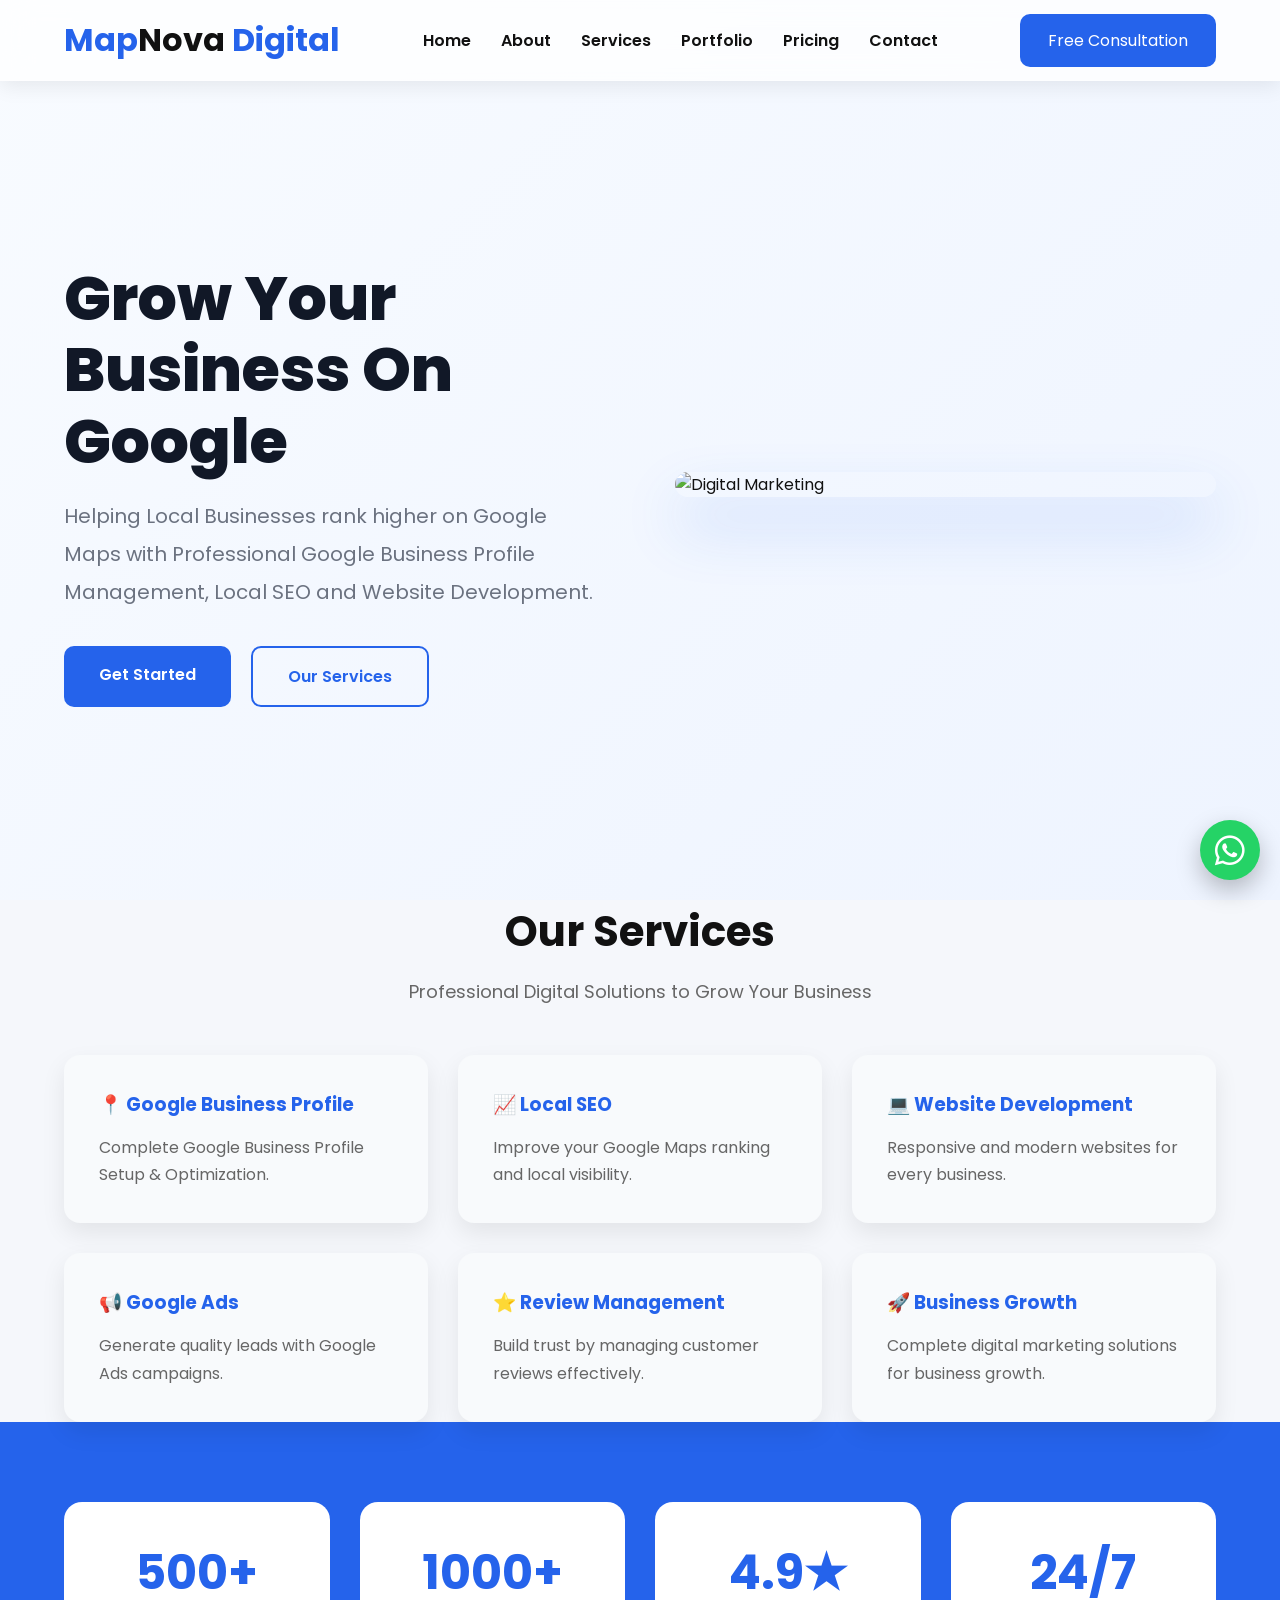
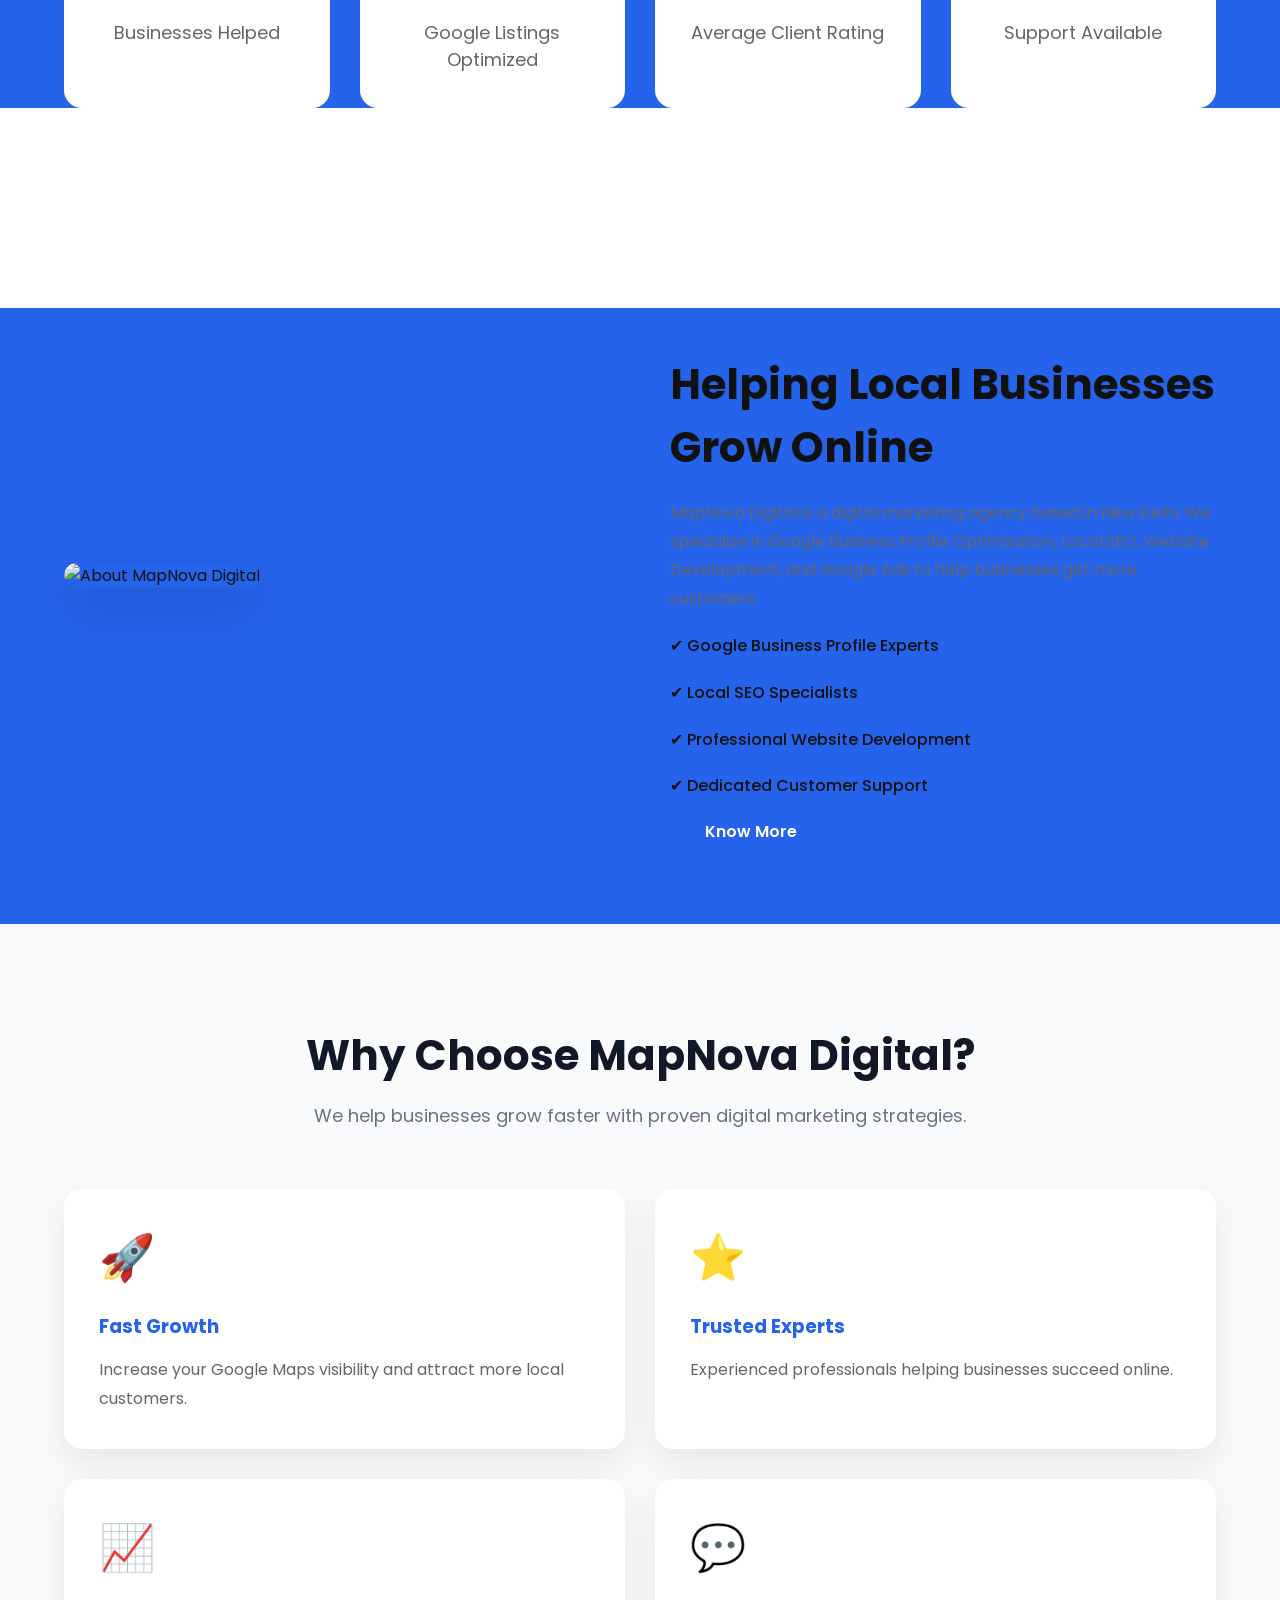
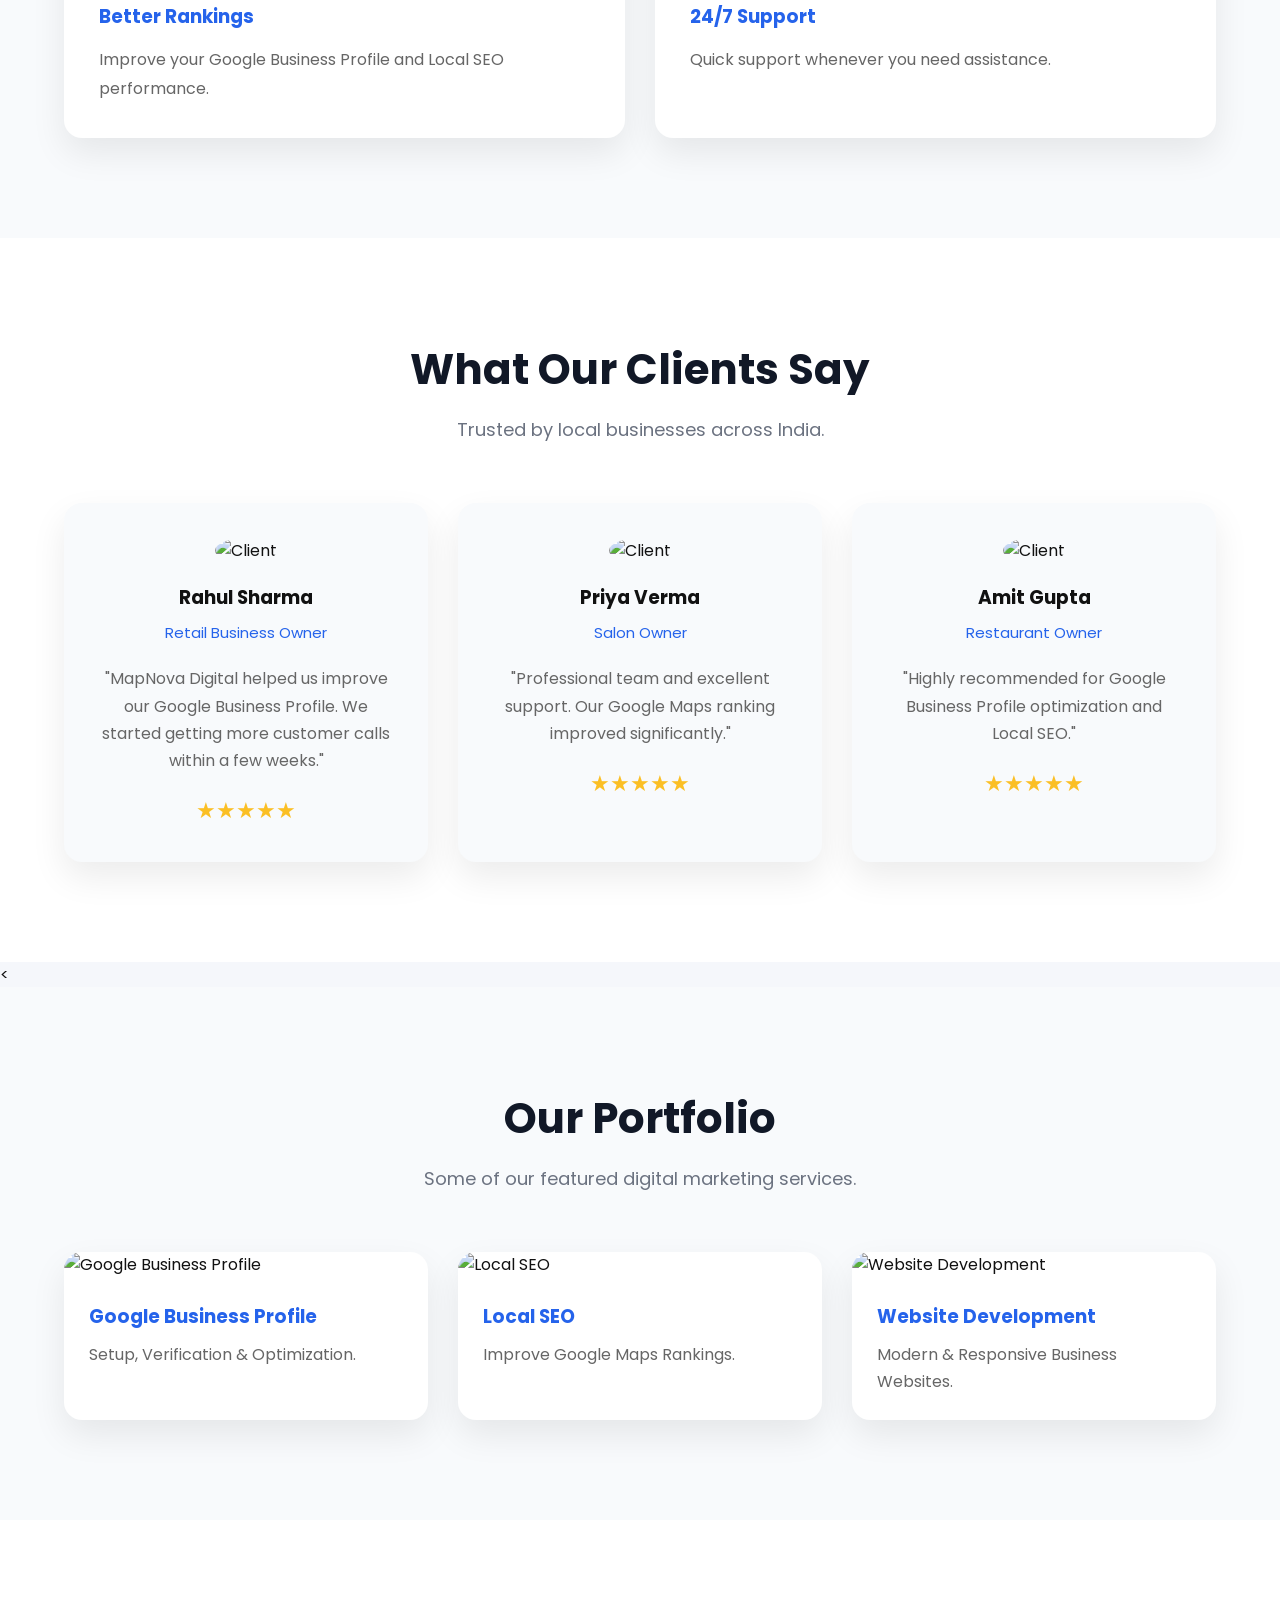
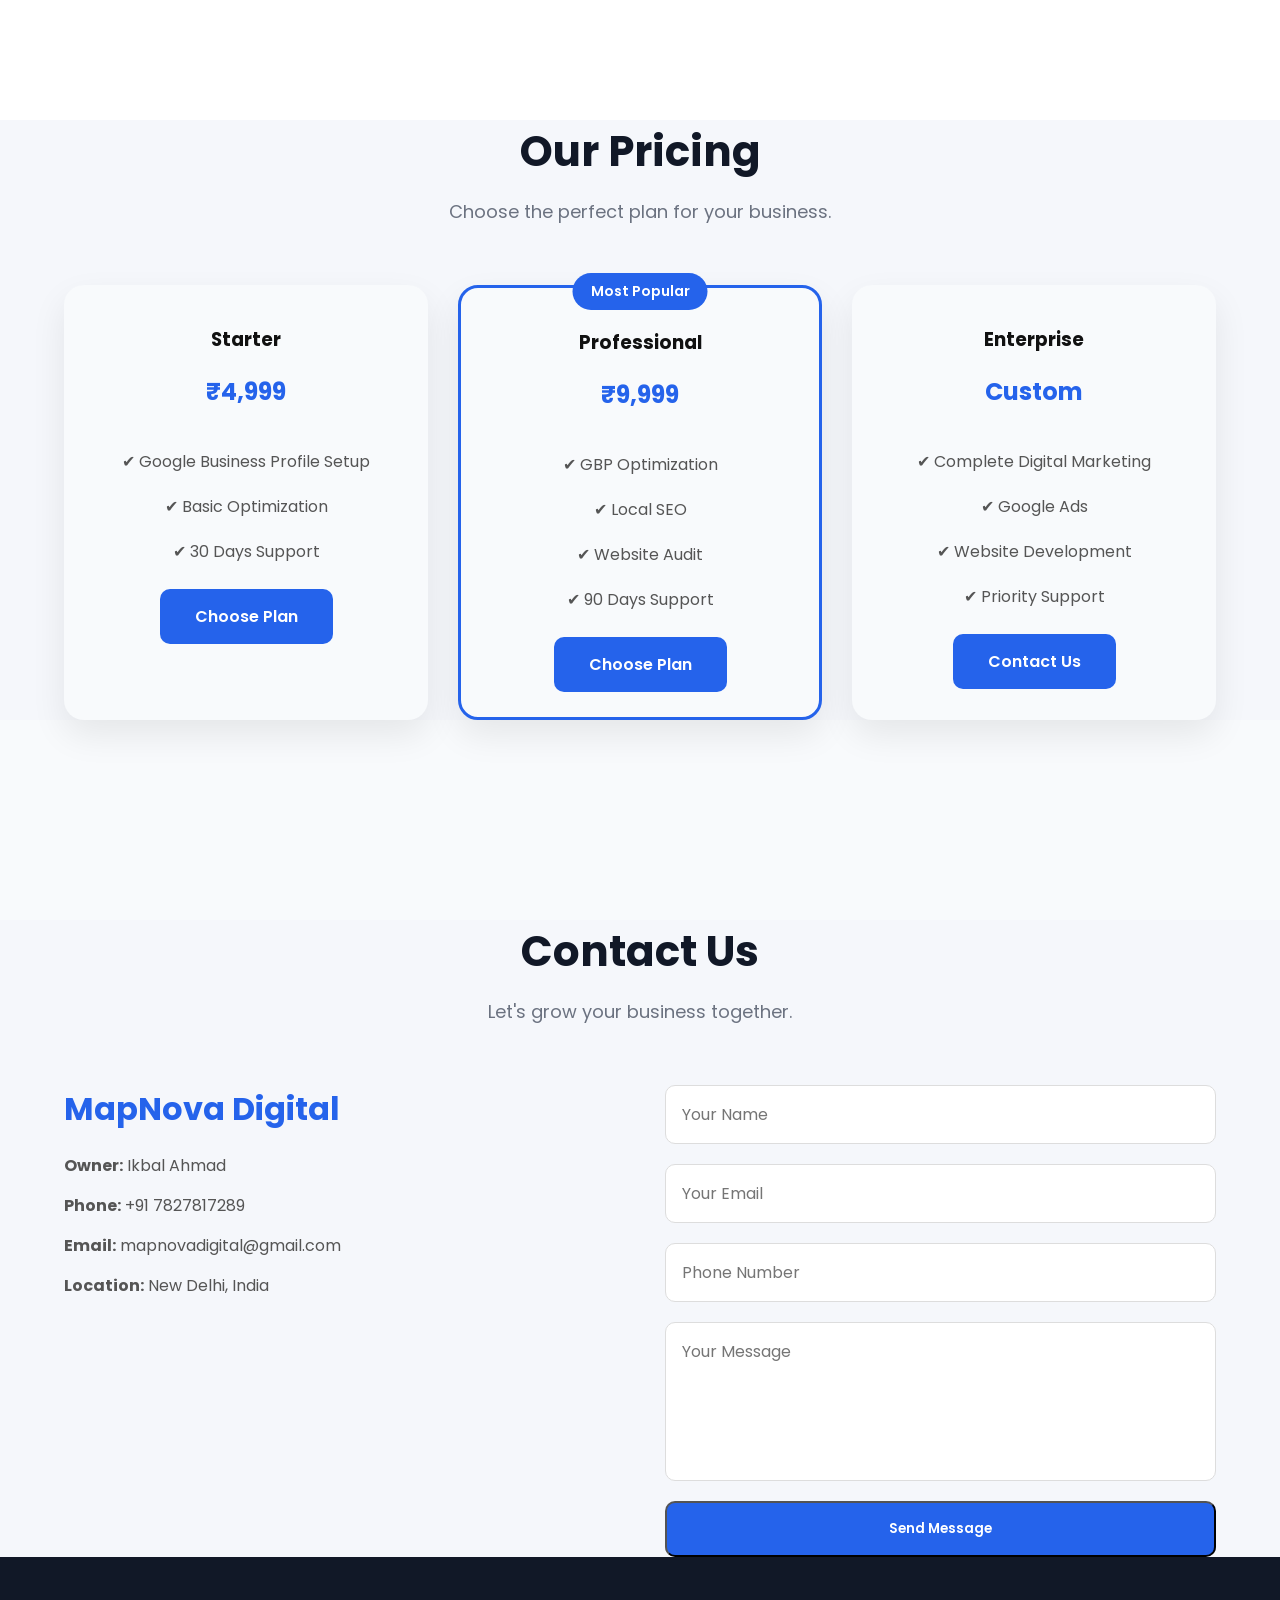
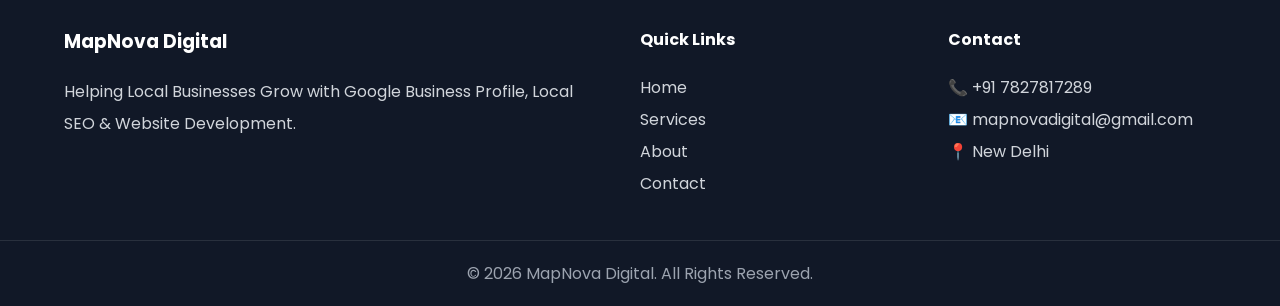
==== index.html @ 4f02774f "Website Final Update" ====
<!DOCTYPE html>
<html lang="en">
<head>
<meta charset="UTF-8">
<meta name="viewport" content="width=device-width, initial-scale=1.0">

<title>MapNova Digital</title>

<link rel="stylesheet" href="style.css">

<link href="https://fonts.googleapis.com/css2?family=Poppins:wght@300;400;500;600;700;800&display=swap" rel="stylesheet">

<link rel="stylesheet" href="https://cdnjs.cloudflare.com/ajax/libs/font-awesome/6.5.2/css/all.min.css">

</head>

<body>

<header>

<div class="container">

<nav>

<div class="logo">
Map<span>Nova</span> Digital
</div>

<ul>

<li><a href="#home">Home</a></li>
<li><a href="#about">About</a></li>
<li><a href="#services">Services</a></li>
<li><a href="#portfolio">Portfolio</a></li>
<li><a href="#pricing">Pricing</a></li>
<li><a href="#contact">Contact</a></li>
</ul>

<a href="#" class="btn-nav">Free Consultation</a>

</nav>

</div>

</header>

<section id="home" class="hero">

<div class="container hero-content">

<div class="left">

<h1>Grow Your Business On Google</h1>

<p>

Helping Local Businesses rank higher on Google Maps with Professional Google Business Profile Management, Local SEO and Website Development.

</p>

<div class="buttons">

<a href="#" class="btn-primary">Get Started</a>

<a href="#" class="btn-secondary">Our Services</a>

</div>

</div>

<div class="right">

<img src="https://images.unsplash.com/photo-1552664730-d307ca884978?w=900" alt="Digital Marketing">

</div>

</div>

</section>

<section class="services">  

<div class="container">

<h2>Our Services</h2>

<p class="section-text">
Professional Digital Solutions to Grow Your Business
</p>

<div class="service-grid">

<div class="card">
<h3>📍 Google Business Profile</h3>
<p>Complete Google Business Profile Setup & Optimization.</p>
</div>

<div class="card">
<h3>📈 Local SEO</h3>
<p>Improve your Google Maps ranking and local visibility.</p>
</div>

<div class="card">
<h3>💻 Website Development</h3>
<p>Responsive and modern websites for every business.</p>
</div>

<div class="card">
<h3>📢 Google Ads</h3>
<p>Generate quality leads with Google Ads campaigns.</p>
</div>

<div class="card">
<h3>⭐ Review Management</h3>
<p>Build trust by managing customer reviews effectively.</p>
</div>

<div class="card">
<h3>🚀 Business Growth</h3>
<p>Complete digital marketing solutions for business growth.</p>
</div>

</div>

</div>

</section><section class="stats">

    <div class="container stats-grid">

        <div class="stat-box">
            <h2>500+</h2>
            <p>Businesses Helped</p>
        </div>

        <div class="stat-box">
            <h2>1000+</h2>
            <p>Google Listings Optimized</p>
        </div>

        <div class="stat-box">
            <h2>4.9★</h2>
            <p>Average Client Rating</p>
        </div>

        <div class="stat-box">
            <h2>24/7</h2>
            <p>Support Available</p>
        </div>

    </div>

<section id="about" class="about"></section>

    <div class="container about-grid">

        <div class="about-image">
            <img src="https://images.unsplash.com/photo-1556155092-490a1ba16284?w=900" alt="About MapNova Digital">
        </div>

        <div class="about-content">

            <span>ABOUT US</span>

            <h2>Helping Local Businesses Grow Online</h2>

            <p>
                MapNova Digital is a digital marketing agency based in New Delhi. We specialize in Google Business Profile Optimization, Local SEO, Website Development, and Google Ads to help businesses get more customers.
            </p>

            <div class="about-list">

                <p>✔ Google Business Profile Experts</p>

                <p>✔ Local SEO Specialists</p>

                <p>✔ Professional Website Development</p>

                <p>✔ Dedicated Customer Support</p>

            </div>

            <a href="#" class="btn-primary">Know More</a>

        </div>

    </div>

</section><section class="why-choose">

    <div class="container">

        <div class="section-title">
            <h2>Why Choose MapNova Digital?</h2>
            <p>We help businesses grow faster with proven digital marketing strategies.</p>
        </div>

        <div class="choose-grid">

            <div class="choose-card">
                <div class="icon">🚀</div>
                <h3>Fast Growth</h3>
                <p>Increase your Google Maps visibility and attract more local customers.</p>
            </div>

            <div class="choose-card">
                <div class="icon">⭐</div>
                <h3>Trusted Experts</h3>
                <p>Experienced professionals helping businesses succeed online.</p>
            </div>

            <div class="choose-card">
                <div class="icon">📈</div>
                <h3>Better Rankings</h3>
                <p>Improve your Google Business Profile and Local SEO performance.</p>
            </div>

            <div class="choose-card">
                <div class="icon">💬</div>
                <h3>24/7 Support</h3>
                <p>Quick support whenever you need assistance.</p>
            </div>

        </div>

    </div>

</section><section class="testimonials">

    <div class="container">

        <div class="section-title">
            <h2>What Our Clients Say</h2>
            <p>Trusted by local businesses across India.</p>
        </div>

        <div class="testimonial-grid">

            <div class="testimonial-card">

                <img src="https://randomuser.me/api/portraits/men/32.jpg" alt="Client">

                <h3>Rahul Sharma</h3>

                <span>Retail Business Owner</span>

                <p>
                    "MapNova Digital helped us improve our Google Business Profile. We started getting more customer calls within a few weeks."
                </p>

                <div class="stars">★★★★★</div>

            </div>

            <div class="testimonial-card">

                <img src="https://randomuser.me/api/portraits/women/45.jpg" alt="Client">

                <h3>Priya Verma</h3>

                <span>Salon Owner</span>

                <p>
                    "Professional team and excellent support. Our Google Maps ranking improved significantly."
                </p>

                <div class="stars">★★★★★</div>

            </div>

            <div class="testimonial-card">

                <img src="https://randomuser.me/api/portraits/men/52.jpg" alt="Client">

                <h3>Amit Gupta</h3>

                <span>Restaurant Owner</span>

                <p>
                    "Highly recommended for Google Business Profile optimization and Local SEO."
                </p>

                <div class="stars">★★★★★</div>

            </div>

        </div>

    </div>

</section><<section id="portfolio" class="portfolio">

    <div class="container">

        <div class="section-title">
            <h2>Our Portfolio</h2>
            <p>Some of our featured digital marketing services.</p>
        </div>

        <div class="portfolio-grid">

            <div class="portfolio-card">
                <img src="https://images.unsplash.com/photo-1460925895917-afdab827c52f?w=800" alt="Google Business Profile">
                <div class="portfolio-content">
                    <h3>Google Business Profile</h3>
                    <p>Setup, Verification & Optimization.</p>
                </div>
            </div>

            <div class="portfolio-card">
                <img src="https://images.unsplash.com/photo-1551288049-bebda4e38f71?w=800" alt="Local SEO">
                <div class="portfolio-content">
                    <h3>Local SEO</h3>
                    <p>Improve Google Maps Rankings.</p>
                </div>
            </div>

            <div class="portfolio-card">
                <img src="https://images.unsplash.com/photo-1498050108023-c5249f4df085?w=800" alt="Website Development">
                <div class="portfolio-content">
                    <h3>Website Development</h3>
                    <p>Modern & Responsive Business Websites.</p>
                </div>
            </div>

        </div>

    </div>

</section><section id="pricing" class="pricing"></section>

    <div class="container">

        <div class="section-title">
            <h2>Our Pricing</h2>
            <p>Choose the perfect plan for your business.</p>
        </div>

        <div class="pricing-grid">

            <div class="price-card">

                <h3>Starter</h3>

                <h2>₹4,999</h2>

                <ul>
                    <li>✔ Google Business Profile Setup</li>
                    <li>✔ Basic Optimization</li>
                    <li>✔ 30 Days Support</li>
                </ul>

                <a href="#" class="btn-primary">Choose Plan</a>

            </div>

            <div class="price-card featured">

                <span class="badge">Most Popular</span>

                <h3>Professional</h3>

                <h2>₹9,999</h2>

                <ul>
                    <li>✔ GBP Optimization</li>
                    <li>✔ Local SEO</li>
                    <li>✔ Website Audit</li>
                    <li>✔ 90 Days Support</li>
                </ul>

                <a href="#" class="btn-primary">Choose Plan</a>

            </div>

            <div class="price-card">

                <h3>Enterprise</h3>

                <h2>Custom</h2>

                <ul>
                    <li>✔ Complete Digital Marketing</li>
                    <li>✔ Google Ads</li>
                    <li>✔ Website Development</li>
                    <li>✔ Priority Support</li>
                </ul>

                <a href="#" class="btn-primary">Contact Us</a>

            </div>

        </div>

    </div>

</section><section id="contact" class="contact"></section>

    <div class="container">

        <div class="section-title">
            <h2>Contact Us</h2>
            <p>Let's grow your business together.</p>
        </div>

        <div class="contact-grid">

            <div class="contact-info">

                <h3>MapNova Digital</h3>

                <p><strong>Owner:</strong> Ikbal Ahmad</p>

                <p><strong>Phone:</strong> +91 7827817289</p>

                <p><strong>Email:</strong> mapnovadigital@gmail.com</p>

                <p><strong>Location:</strong> New Delhi, India</p>

            </div>

            <form class="contact-form">

                <input type="text" placeholder="Your Name" required>

                <input type="email" placeholder="Your Email" required>

                <input type="tel" placeholder="Phone Number" required>

                <textarea rows="5" placeholder="Your Message"></textarea>

                <button type="submit" class="btn-primary">
                    Send Message
                </button>

            </form>

        </div>

    </div>

</section><a href="https://wa.me/917827817289" class="whatsapp" target="_blank">
    <i class="fa-brands fa-whatsapp"></i>
</a>
<footer>

    <div class="container footer-content">

        <div>
            <h3>MapNova Digital</h3>
            <p>Helping Local Businesses Grow with Google Business Profile, Local SEO & Website Development.</p>
        </div>

        <div>
            <h4>Quick Links</h4>

            <a href="#">Home</a><br>
            <a href="#">Services</a><br>
            <a href="#">About</a><br>
            <a href="#">Contact</a>

        </div>

        <div>

            <h4>Contact</h4>

            <p>📞 +91 7827817289</p>
            <p>📧 mapnovadigital@gmail.com</p>
            <p>📍 New Delhi</p>

        </div>

    </div>

    <div class="copyright">

        © 2026 MapNova Digital. All Rights Reserved.

    </div>

</footer>
<script src="script.js"></script>

</body>
</html>
---- style.css ----
*{
margin:0;
padding:0;
box-sizing:border-box;
font-family:'Poppins',sans-serif;
}

body{
background:#f5f7fb;
color:#111;
}

.container{
width:90%;
max-width:1200px;
margin:auto;
}

header{
    position:fixed;
    top:0;
    left:0;
    width:100%;
    z-index:999;

    background:rgba(255,255,255,0.75);
    backdrop-filter:blur(15px);
    -webkit-backdrop-filter:blur(15px);

    border-bottom:1px solid rgba(255,255,255,.20);

    box-shadow:0 5px 20px rgba(0,0,0,.08);

    transition:all .35s ease;
}

nav{
height:80px;
display:flex;
justify-content:space-between;
align-items:center;
}

.logo{
font-size:32px;
font-weight:700;
color:#2563eb;
}

.logo span{
color:#111;
}

nav ul{
display:flex;
list-style:none;
gap:30px;
}

nav ul li a{
text-decoration:none;
color:#111;
font-weight:600;
}

.btn-nav{
background:#2563eb;
color:white;
padding:14px 28px;
text-decoration:none;
border-radius:10px;
}

.hero{
    padding:170px 0 100px;
    min-height:100vh;
    display:flex;
    align-items:center;

    background:linear-gradient(135deg,#f8fbff 0%,#eef4ff 100%);
    overflow:hidden;
    position:relative;
}

.hero-content{
    display:flex;
    justify-content:space-between;
    align-items:center;
    gap:70px;
    flex-wrap:wrap;
}

.left{
    flex:1;
    animation:fadeInLeft 1s ease;
}

.right{
    flex:1;
    display:flex;
    justify-content:center;
    animation:fadeInRight 1s ease;
}

.left h1{
    font-size:62px;
    line-height:1.15;
    font-weight:800;
    color:#111827;
    margin-bottom:20px;
}

.left p{
    font-size:20px;
    line-height:1.9;
    color:#6b7280;
    margin-bottom:35px;
}

.buttons{
display:flex;
gap:20px;
}

.btn-primary{
background:#2563eb;
color:white;
text-decoration:none;
padding:16px 35px;
border-radius:10px;
font-weight:600;
}

.btn-secondary{
border:2px solid #2563eb;
color:#2563eb;
text-decoration:none;
padding:16px 35px;
border-radius:10px;
font-weight:600;
}

.right img{
    width:100%;
    max-width:550px;
    border-radius:24px;
    box-shadow:0 30px 60px rgba(37,99,235,.20);
    transition:all .4s ease;
}

.right img:hover{
    transform:translateY(-10px) scale(1.02);
}
}.services{
    padding:100px 0;
    background:#ffffff;
}

.services h2{
    text-align:center;
    font-size:42px;
    margin-bottom:15px;
}

.section-text{
    text-align:center;
    color:#666;
    margin-bottom:50px;
    font-size:18px;
}

.service-grid{
    display:grid;
    grid-template-columns:repeat(3,1fr);
    gap:30px;
}

.card{
    background:#f8fafc;
    padding:35px;
    border-radius:16px;
    transition:.3s;
    box-shadow:0 10px 25px rgba(0,0,0,.08);
}

.card:hover{
    transform:translateY(-8px);
}

.card h3{
    margin-bottom:15px;
    color:#2563eb;
}

.card p{
    color:#666;
    line-height:1.7;
}/* ===========================
   Stats Section
=========================== */

.stats{
    background:#2563eb;
    padding:80px 0;
}

.stats-grid{
    display:grid;
    grid-template-columns:repeat(4,1fr);
    gap:30px;
}

.stat-box{
    background:white;
    padding:35px;
    text-align:center;
    border-radius:18px;
    transition:.3s;
}

.stat-box:hover{
    transform:translateY(-10px);
    box-shadow:0 20px 40px rgba(0,0,0,.15);
}

.stat-box h2{
    font-size:48px;
    color:#2563eb;
    margin-bottom:10px;
}

.stat-box p{
    color:#666;
    font-size:18px;
}/* ===========================
   About Section
=========================== */

.about{
    padding:100px 0;
    background:#ffffff;
}

.about-grid{
    display:grid;
    grid-template-columns:1fr 1fr;
    gap:60px;
    align-items:center;
}

.about-image img{
    width:100%;
    border-radius:20px;
    box-shadow:0 20px 50px rgba(0,0,0,.15);
}

.about-content span{
    color:#2563eb;
    font-weight:700;
    letter-spacing:2px;
}

.about-content h2{
    font-size:42px;
    margin:20px 0;
}

.about-content p{
    color:#666;
    line-height:1.8;
    margin-bottom:18px;
}

.about-list p{
    color:#111;
    font-weight:500;
}/*==============================
Why Choose Us
===============================*/

.why-choose{
    padding:100px 0;
    background:#f8fafc;
}

.section-title{
    text-align:center;
    margin-bottom:60px;
}

.section-title h2{
    font-size:42px;
    color:#111827;
    margin-bottom:15px;
}

.section-title p{
    color:#6b7280;
    font-size:18px;
}

.choose-grid{
    display:grid;
    grid-template-columns:repeat(2,1fr);
    gap:30px;
}

.choose-card{
    background:#ffffff;
    padding:35px;
    border-radius:18px;
    box-shadow:0 15px 35px rgba(0,0,0,.08);
    transition:.3s;
}

.choose-card:hover{
    transform:translateY(-10px);
}

.icon{
    font-size:45px;
    margin-bottom:20px;
}

.choose-card h3{
    margin-bottom:15px;
    color:#2563eb;
}

.choose-card p{
    color:#666;
    line-height:1.8;
}/*==============================
Testimonials
==============================*/

.testimonials{
    padding:100px 0;
    background:#ffffff;
}

.testimonial-grid{
    display:grid;
    grid-template-columns:repeat(3,1fr);
    gap:30px;
}

.testimonial-card{
    background:#f8fafc;
    padding:35px;
    border-radius:18px;
    text-align:center;
    box-shadow:0 15px 35px rgba(0,0,0,.08);
    transition:.3s;
}

.testimonial-card:hover{
    transform:translateY(-10px);
}

.testimonial-card img{
    width:90px;
    height:90px;
    border-radius:50%;
    object-fit:cover;
    margin-bottom:20px;
}

.testimonial-card h3{
    margin-bottom:8px;
}

.testimonial-card span{
    color:#2563eb;
    font-size:15px;
}

.testimonial-card p{
    margin:20px 0;
    color:#666;
    line-height:1.7;
}

.stars{
    color:#fbbf24;
    font-size:22px;
}/*==============================
Portfolio
==============================*/

.portfolio{
    padding:100px 0;
    background:#f8fafc;
}

.portfolio-grid{
    display:grid;
    grid-template-columns:repeat(3,1fr);
    gap:30px;
}

.portfolio-card{
    background:#fff;
    border-radius:18px;
    overflow:hidden;
    box-shadow:0 15px 35px rgba(0,0,0,.08);
    transition:.3s;
}

.portfolio-card:hover{
    transform:translateY(-10px);
}

.portfolio-card img{
    width:100%;
    height:240px;
    object-fit:cover;
}

.portfolio-content{
    padding:25px;
}

.portfolio-content h3{
    margin-bottom:10px;
    color:#2563eb;
}

.portfolio-content p{
    color:#666;
    line-height:1.7;
}/*==============================
Pricing
==============================*/

.pricing{
    padding:100px 0;
    background:#ffffff;
}

.pricing-grid{
    display:grid;
    grid-template-columns:repeat(3,1fr);
    gap:30px;
}

.price-card{
    background:#f8fafc;
    padding:40px;
    border-radius:20px;
    text-align:center;
    box-shadow:0 15px 35px rgba(0,0,0,.08);
    position:relative;
    transition:.3s;
}

.price-card:hover{
    transform:translateY(-10px);
}

.featured{
    border:3px solid #2563eb;
}

.badge{
    position:absolute;
    top:-15px;
    left:50%;
    transform:translateX(-50%);
    background:#2563eb;
    color:#fff;
    padding:8px 18px;
    border-radius:30px;
    font-size:14px;
    font-weight:600;
}

.price-card h2{
    margin:20px 0;
    color:#2563eb;
}

.price-card ul{
    list-style:none;
    margin:30px 0;
}

.price-card ul li{
    padding:10px 0;
    color:#555;
}/*==============================
Contact Section
==============================*/

.contact{
    padding:100px 0;
    background:#f8fafc;
}

.contact-grid{
    display:grid;
    grid-template-columns:1fr 1fr;
    gap:50px;
}

.contact-info h3{
    font-size:32px;
    margin-bottom:20px;
    color:#2563eb;
}

.contact-info p{
    margin-bottom:15px;
    color:#555;
}

.contact-form{
    display:flex;
    flex-direction:column;
    gap:20px;
}

.contact-form input,
.contact-form textarea{
    padding:16px;
    border:1px solid #ddd;
    border-radius:10px;
    font-size:16px;
}

.contact-form textarea{
    resize:none;
}/*==============================
WhatsApp Floating Button
==============================*/

.whatsapp{
    position:fixed;
    right:20px;
    bottom:20px;
    width:60px;
    height:60px;
    background:#25D366;
    color:#fff;
    border-radius:50%;
    display:flex;
    justify-content:center;
    align-items:center;
    text-decoration:none;
    font-size:34px;
    box-shadow:0 10px 25px rgba(0,0,0,.25);
    z-index:9999;
    transition:0.3s;
}

.whatsapp:hover{
    transform:scale(1.1);
}

.whatsapp i{
    line-height:1;
}/*==============================
Footer
==============================*/

footer{
    background:#111827;
    color:#fff;
    padding:70px 0 20px;
}

.footer-content{
    display:grid;
    grid-template-columns:2fr 1fr 1fr;
    gap:40px;
}

.footer-content h3,
.footer-content h4{
    margin-bottom:20px;
}

.footer-content p,
.footer-content a{
    color:#d1d5db;
    text-decoration:none;
    line-height:2;
}

.footer-content a:hover{
    color:#fff;
}

.copyright{
    text-align:center;
    margin-top:40px;
    padding-top:20px;
    border-top:1px solid rgba(255,255,255,.1);
    color:#9ca3af;
}/* ==========================
   Mobile Responsive
========================== */

@media (max-width:991px){

nav{
    flex-direction:column;
    height:auto;
    padding:20px 0;
}

nav ul{
    flex-wrap:wrap;
    justify-content:center;
    gap:15px;
    margin:20px 0;
}

.hero-content,
.about-grid,
.contact-grid,
.footer-content{
    grid-template-columns:1fr;
    display:grid;
}

.hero-content{
    text-align:center;
}

.left h1{
    font-size:42px;
}

.hero-buttons,
.buttons{
    justify-content:center;
    flex-wrap:wrap;
}

.service-grid,
.why-grid,
.testimonial-grid,
.portfolio-grid,
.pricing-grid,
.stats-grid{
    grid-template-columns:1fr 1fr;
}

.right img{
    margin-top:40px;
}

}

@media (max-width:768px){

.left h1{
    font-size:34px;
}

.section-title h2,
.services h2,
.about-content h2,
.why-us h2{
    font-size:30px;
}

.service-grid,
.why-grid,
.testimonial-grid,
.portfolio-grid,
.pricing-grid,
.stats-grid{
    grid-template-columns:1fr;
}

.btn-nav{
    display:none;
}

.hero{
    padding-top:180px;
}

.contact-grid{
    grid-template-columns:1fr;
}

.footer-content{
    text-align:center;
    grid-template-columns:1fr;
}

.whatsapp{
    width:55px;
    height:55px;
    font-size:26px;
}

}
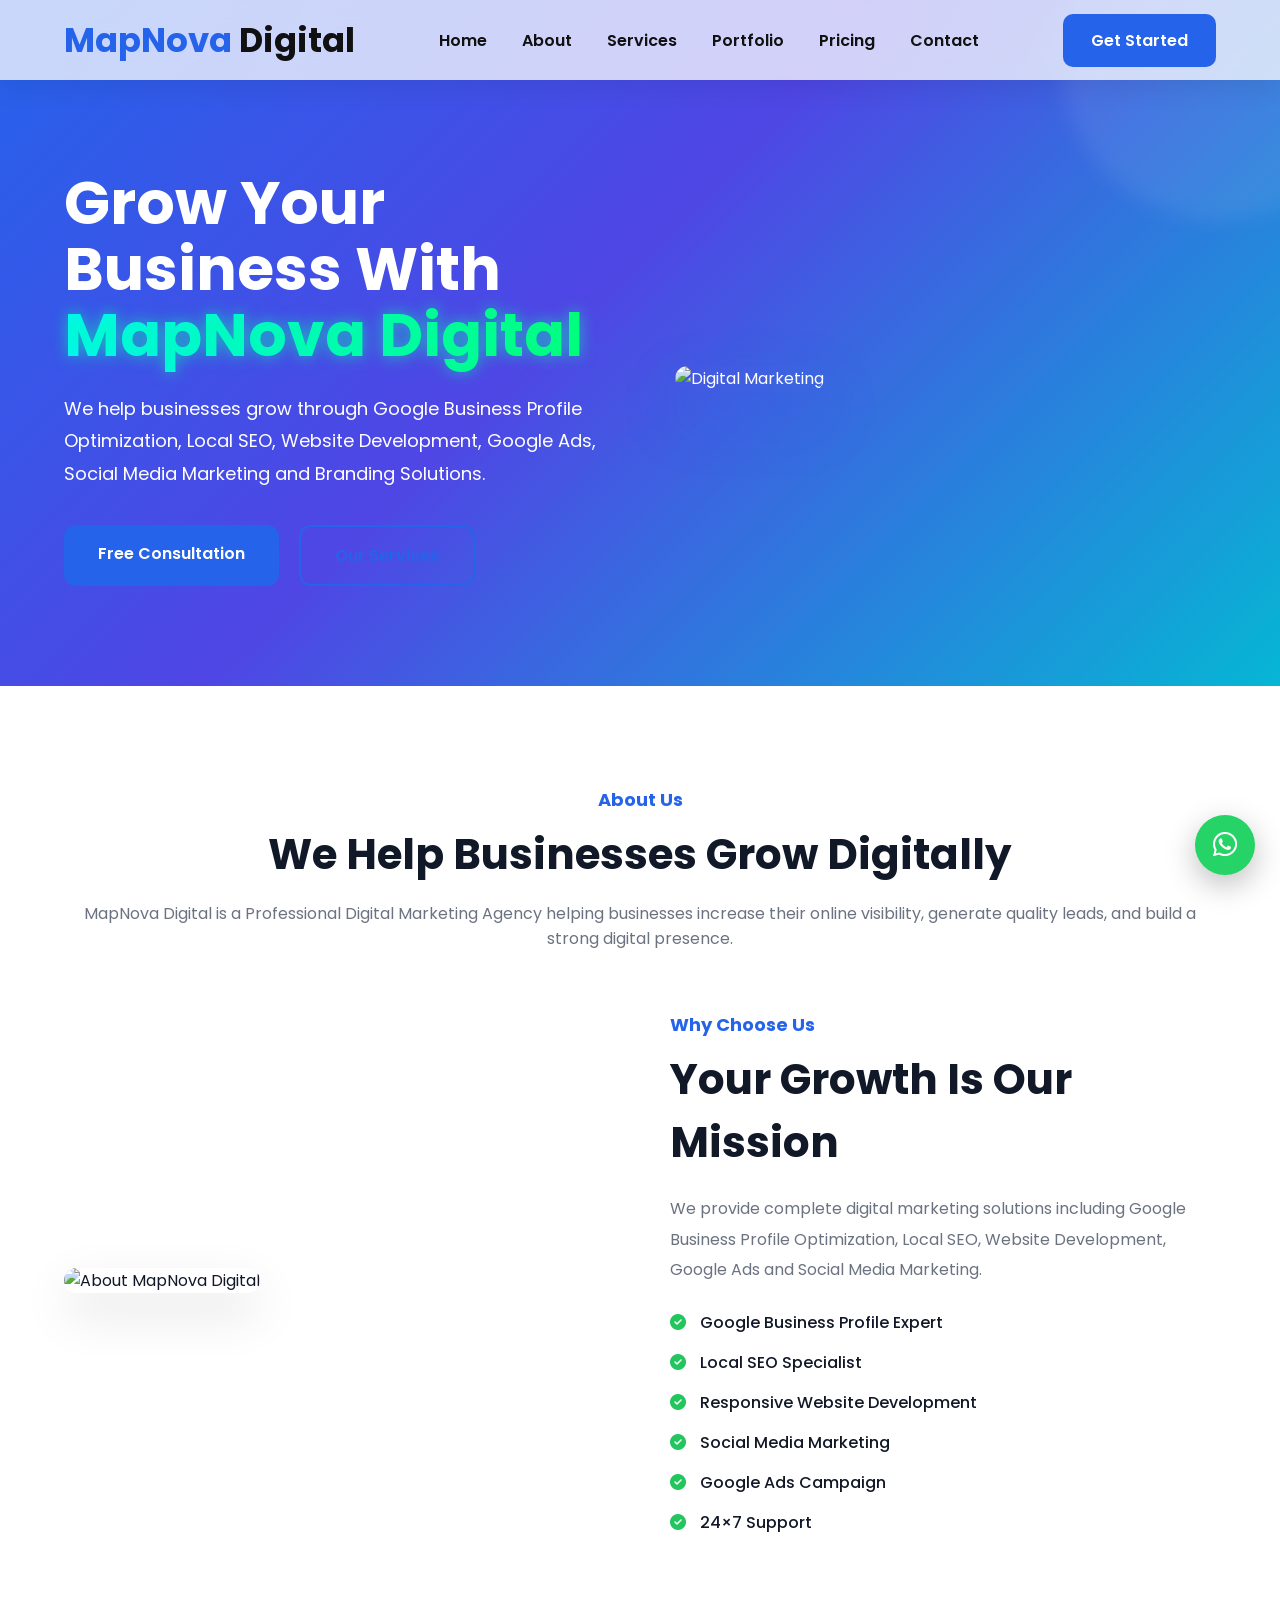
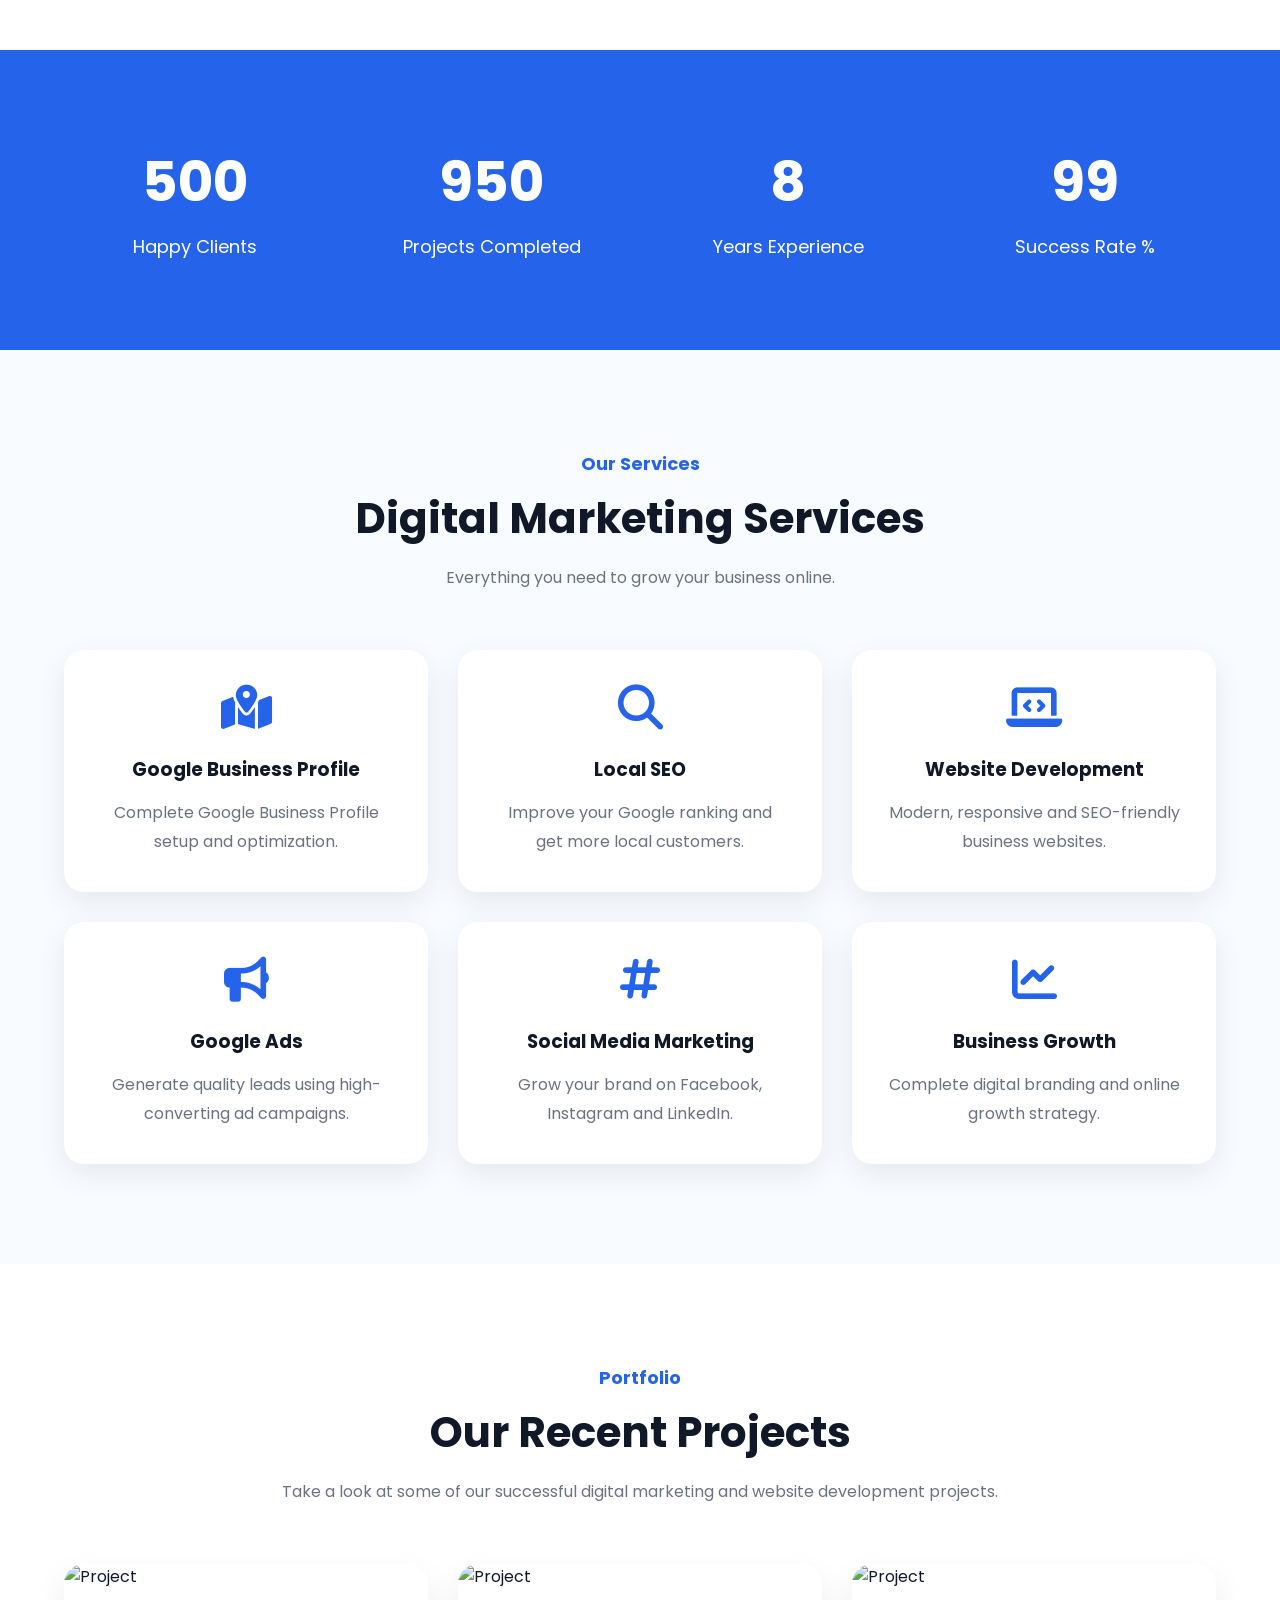
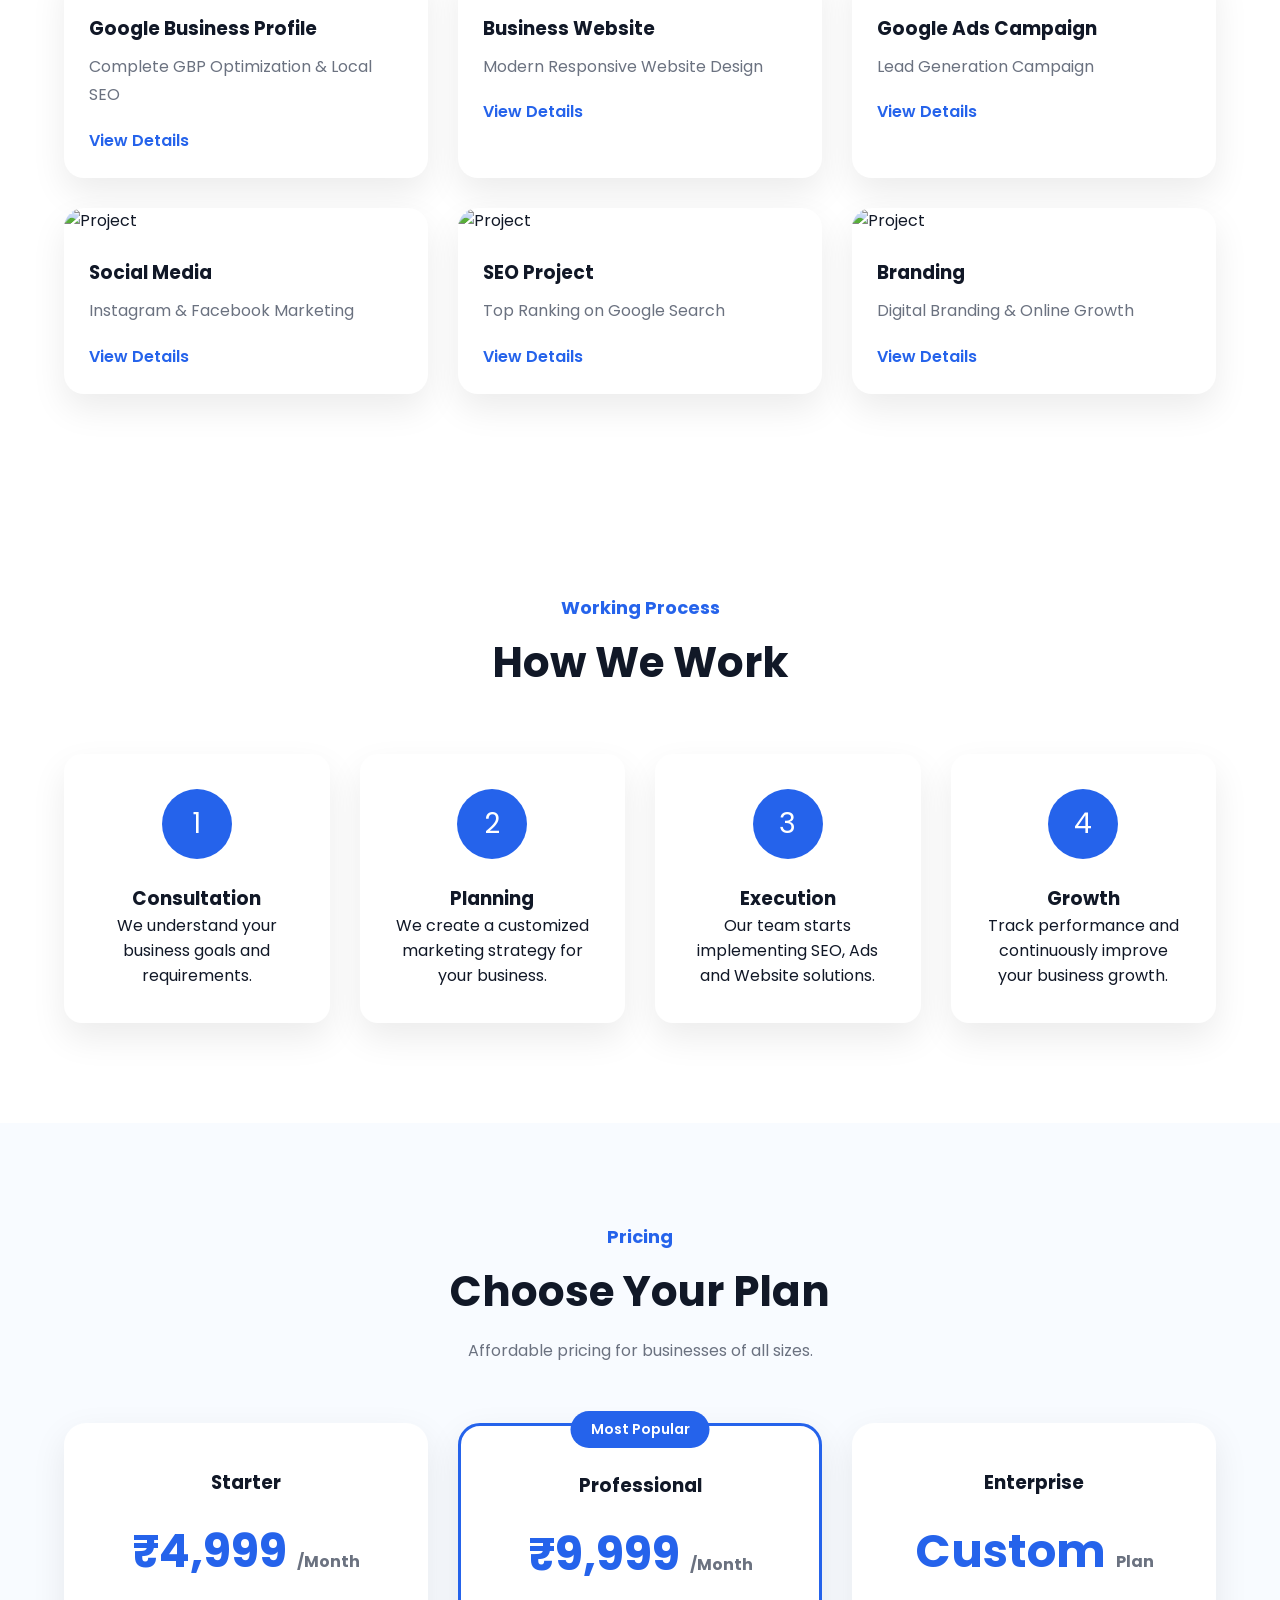
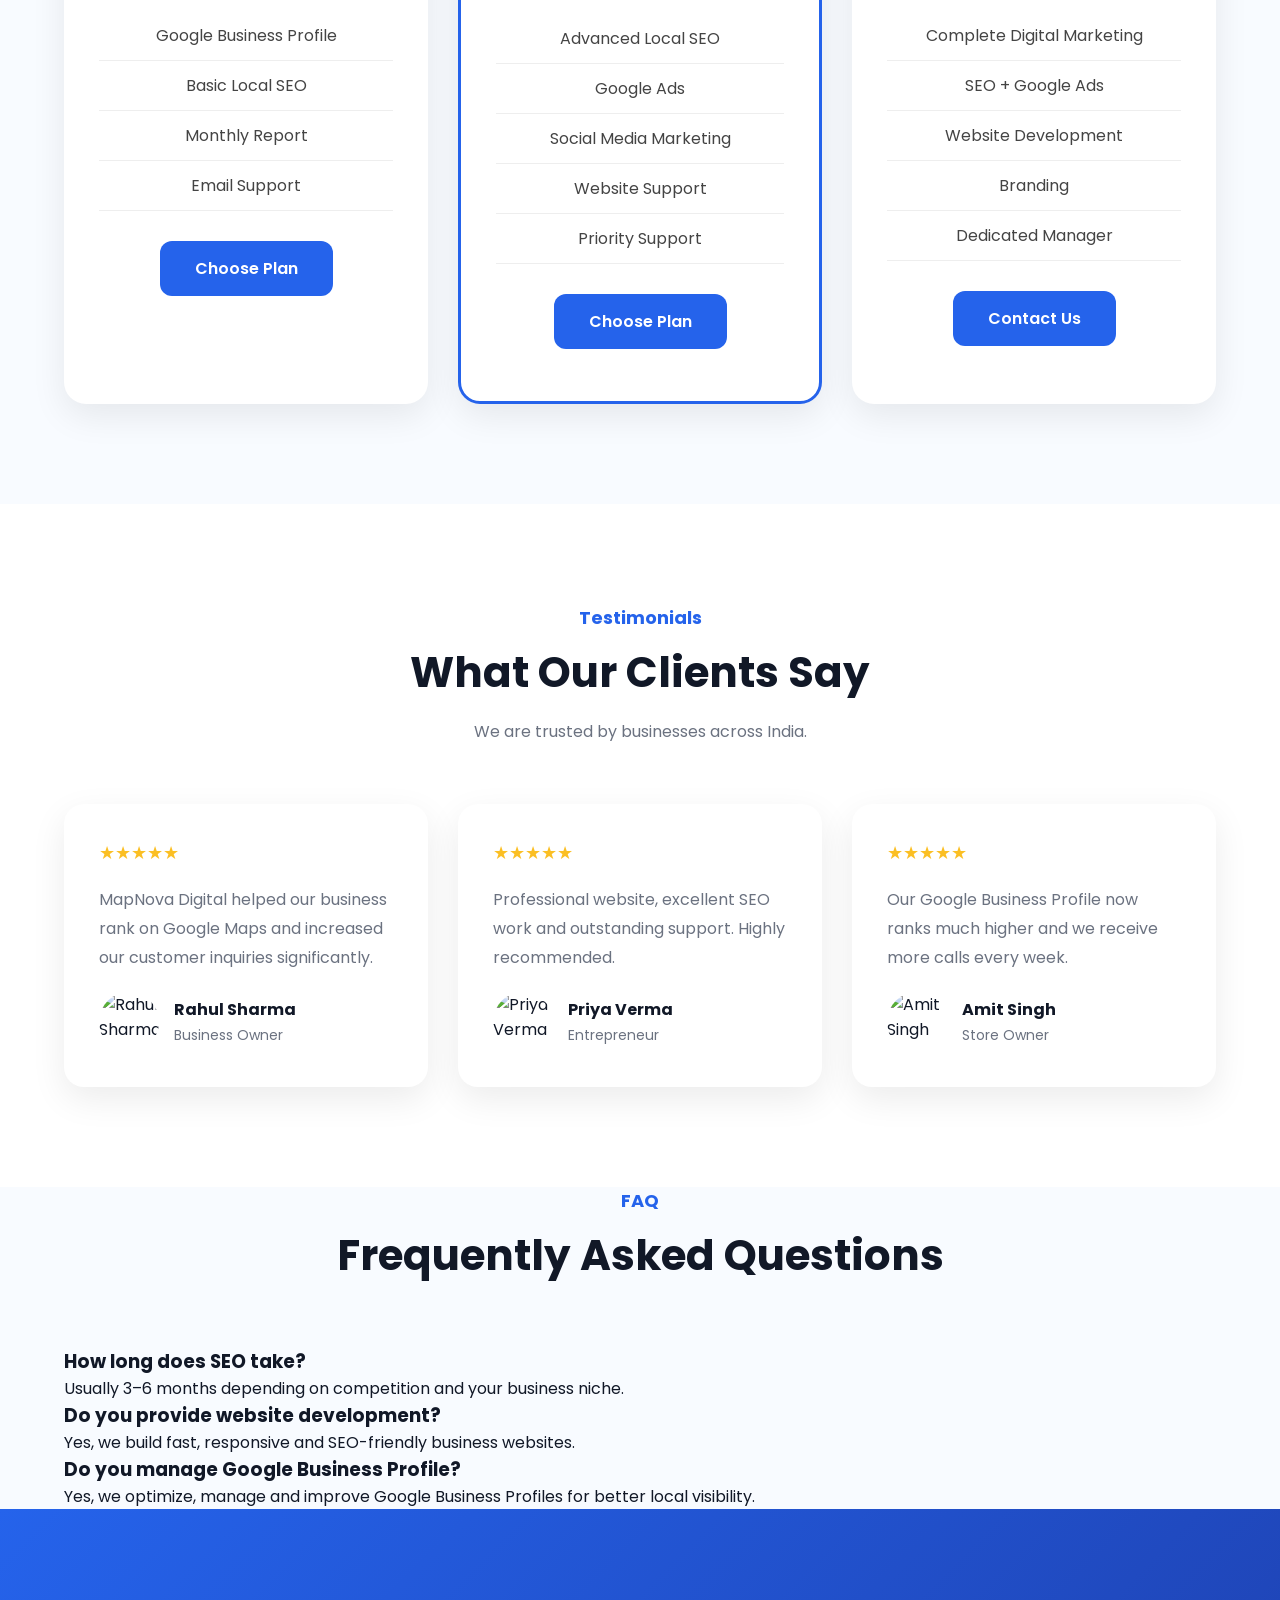
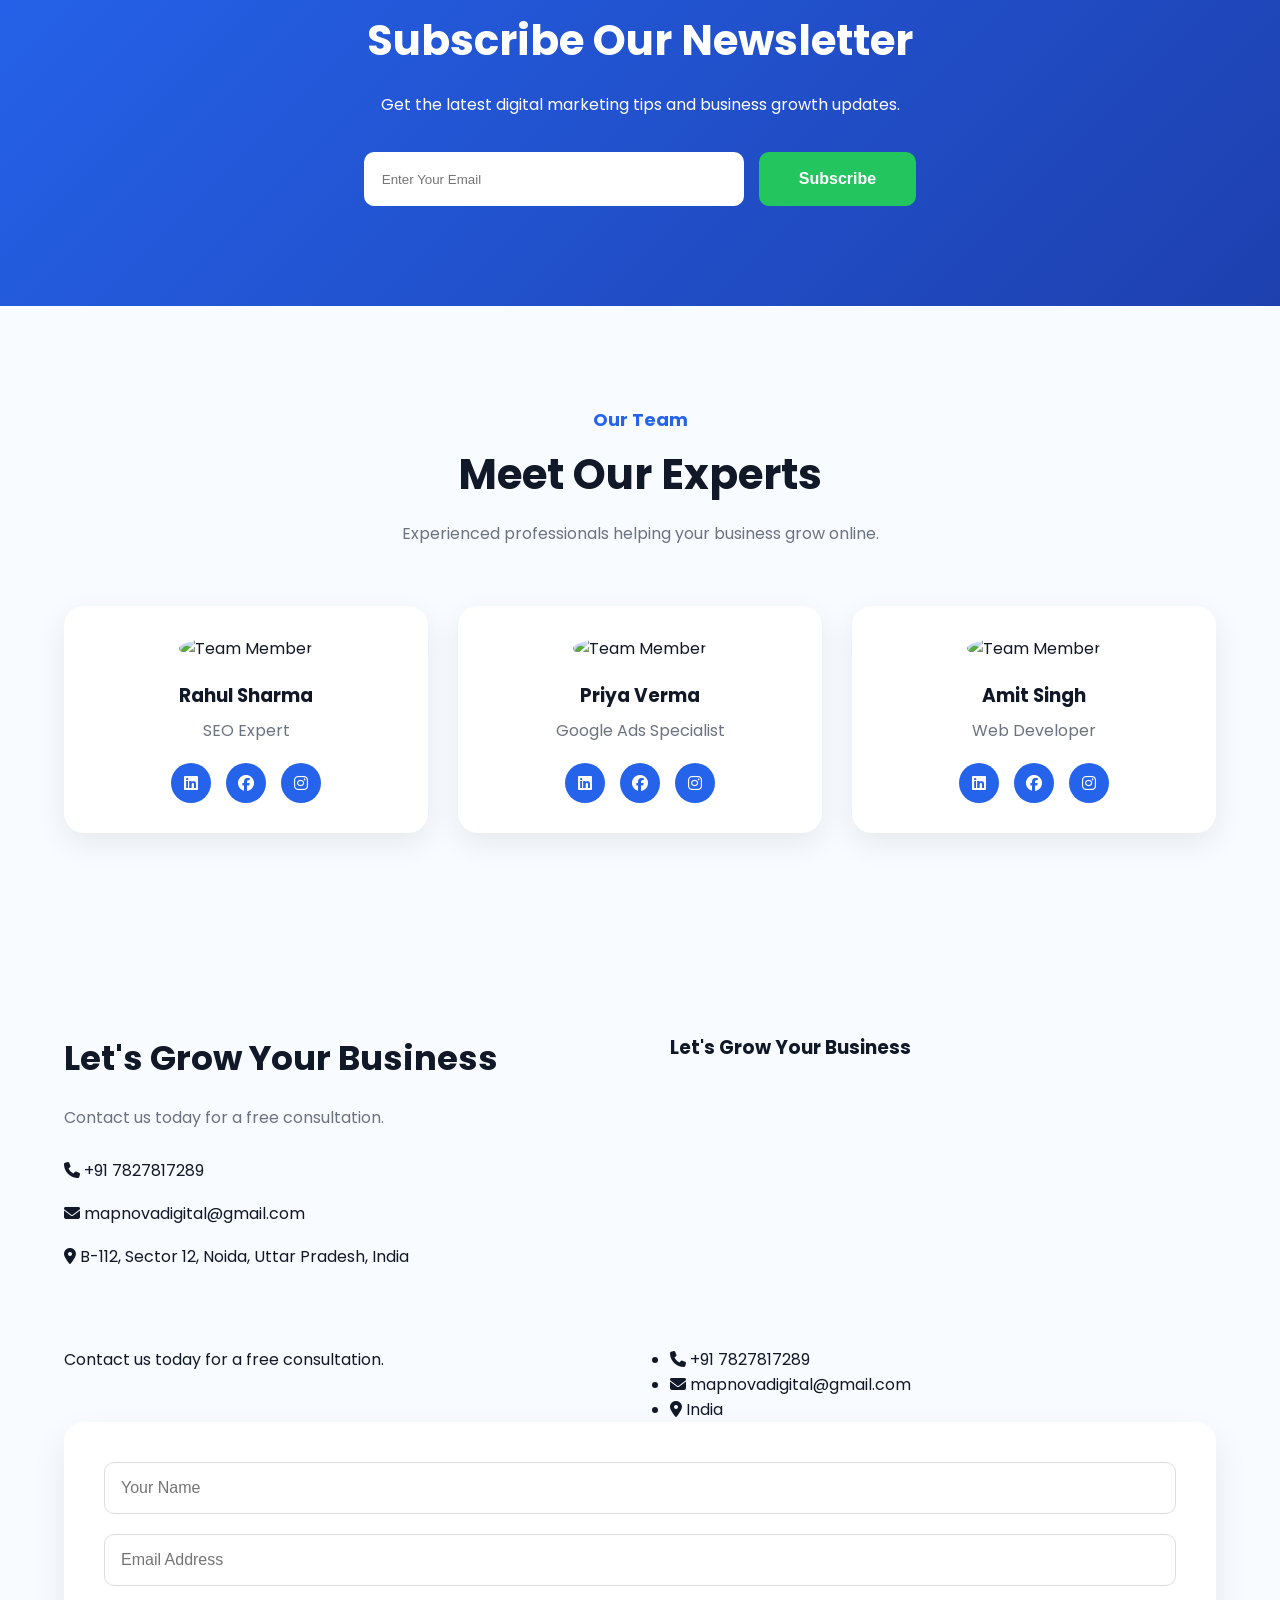
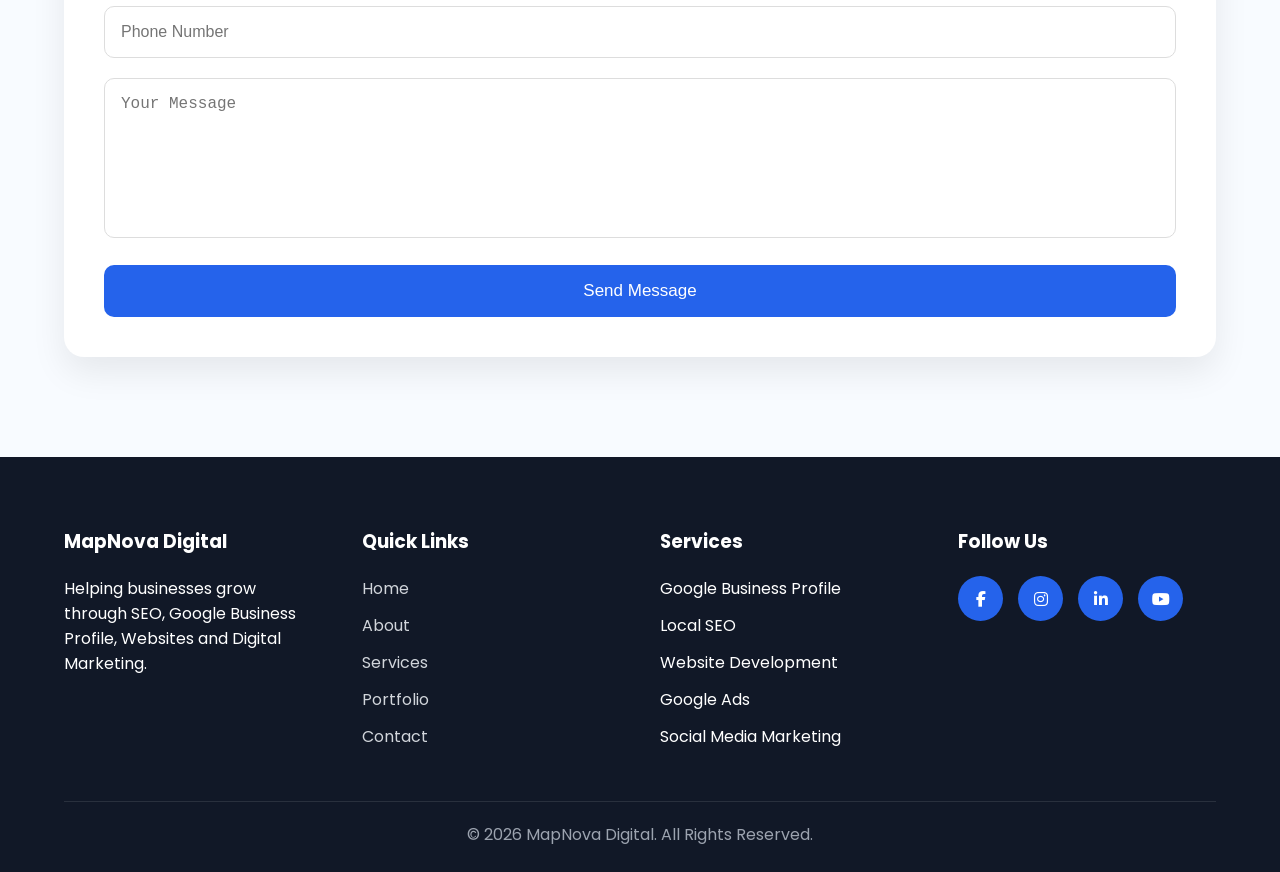
==== commit 55a780d3: "New Mobile Responsive Website" ====
--- a/index.html
+++ b/index.html
@@ -1,21 +1,44 @@
 <!DOCTYPE html>
 <html lang="en">
+
 <head>
+
 <meta charset="UTF-8">
+<meta http-equiv="X-UA-Compatible" content="IE=edge">
 <meta name="viewport" content="width=device-width, initial-scale=1.0">
 
-<title>MapNova Digital</title>
-
+<title>MapNova Digital | Grow Your Business Online</title>
+
+<meta name="description" content="MapNova Digital - Professional Digital Marketing Agency offering Google Business Profile, Local SEO, Website Development, Social Media Marketing and Google Ads.">
+
+<meta name="keywords" content="Digital Marketing, SEO, Google Business Profile, Website Development, Google Ads, MapNova Digital">
+
+<meta name="author" content="MapNova Digital">
+
+<!-- Google Font -->
+<link rel="preconnect" href="https://fonts.googleapis.com">
+<link rel="preconnect" href="https://fonts.gstatic.com" crossorigin>
+
+<link href="https://fonts.googleapis.com/css2?family=Poppins:wght@300;400;500;600;700;800&display=swap" rel="stylesheet">
+
+<!-- Font Awesome -->
+<link rel="stylesheet" href="https://cdnjs.cloudflare.com/ajax/libs/font-awesome/6.7.2/css/all.min.css">
+
+<!-- CSS -->
 <link rel="stylesheet" href="style.css">
 
-<link href="https://fonts.googleapis.com/css2?family=Poppins:wght@300;400;500;600;700;800&display=swap" rel="stylesheet">
-
-<link rel="stylesheet" href="https://cdnjs.cloudflare.com/ajax/libs/font-awesome/6.5.2/css/all.min.css">
-
 </head>
 
 <body>
 
+<!-- ================= Loader ================= -->
+
+<div class="loader">
+    <div class="spinner"></div>
+</div>
+
+<!-- ================= Header ================= -->
+
 <header>
 
 <div class="container">
@@ -23,20 +46,28 @@
 <nav>
 
 <div class="logo">
-Map<span>Nova</span> Digital
+    MapNova <span>Digital</span>
 </div>
 
 <ul>
 
 <li><a href="#home">Home</a></li>
+
 <li><a href="#about">About</a></li>
+
 <li><a href="#services">Services</a></li>
+
 <li><a href="#portfolio">Portfolio</a></li>
+
 <li><a href="#pricing">Pricing</a></li>
+
 <li><a href="#contact">Contact</a></li>
+
 </ul>
 
-<a href="#" class="btn-nav">Free Consultation</a>
+<a href="#contact" class="btn-nav">
+    Get Started
+</a>
 
 </nav>
 
@@ -44,33 +75,119 @@
 
 </header>
 
-<section id="home" class="hero">
+<!-- ================= Hero ================= -->
+
+<section class="hero" id="home">
 
 <div class="container hero-content">
 
-<div class="left">
-
-<h1>Grow Your Business On Google</h1>
-
-<p>
-
-Helping Local Businesses rank higher on Google Maps with Professional Google Business Profile Management, Local SEO and Website Development.
+<div class="left fade-up">
+
+<h1>
+
+Grow Your Business With
+
+<span class="gradient-text">
+MapNova Digital
+</span>
+
+</h1>
+
+<p>
+
+We help businesses grow through Google Business Profile Optimization,
+Local SEO, Website Development, Google Ads,
+Social Media Marketing and Branding Solutions.
 
 </p>
 
 <div class="buttons">
 
-<a href="#" class="btn-primary">Get Started</a>
-
-<a href="#" class="btn-secondary">Our Services</a>
-
-</div>
-
-</div>
-
-<div class="right">
-
-<img src="https://images.unsplash.com/photo-1552664730-d307ca884978?w=900" alt="Digital Marketing">
+<a href="#contact" class="btn-primary">
+
+Free Consultation
+
+</a>
+
+<a href="#services" class="btn-secondary">
+
+Our Services
+
+</a>
+
+</div>
+
+</div>
+
+<div class="right fade-up">
+
+<img src="https://images.unsplash.com/photo-1552664730-d307ca884978?w=1200&auto=format&fit=crop" alt="Digital Marketing">
+
+</div>
+
+</div>
+
+</section><!-- ================= ABOUT ================= -->
+
+<section class="about" id="about">
+
+<div class="container">
+
+<div class="section-title fade-up">
+
+<h5>About Us</h5>
+
+<h2>We Help Businesses Grow Digitally</h2>
+
+<p>
+
+MapNova Digital is a Professional Digital Marketing Agency helping
+businesses increase their online visibility, generate quality leads,
+and build a strong digital presence.
+
+</p>
+
+</div>
+
+<div class="about-content">
+
+<div class="about-image fade-up">
+
+<img src="https://images.unsplash.com/photo-1516321318423-f06f85e504b3?w=1200&auto=format&fit=crop" alt="About MapNova Digital">
+
+</div>
+
+<div class="about-text fade-up">
+
+<h5>Why Choose Us</h5>
+
+<h2>Your Growth Is Our Mission</h2>
+
+<p>
+
+We provide complete digital marketing solutions including
+Google Business Profile Optimization, Local SEO,
+Website Development, Google Ads and Social Media Marketing.
+
+</p>
+
+<ul class="about-list">
+
+<li><i class="fas fa-check-circle"></i> Google Business Profile Expert</li>
+
+<li><i class="fas fa-check-circle"></i> Local SEO Specialist</li>
+
+<li><i class="fas fa-check-circle"></i> Responsive Website Development</li>
+
+<li><i class="fas fa-check-circle"></i> Social Media Marketing</li>
+
+<li><i class="fas fa-check-circle"></i> Google Ads Campaign</li>
+
+<li><i class="fas fa-check-circle"></i> 24×7 Support</li>
+
+</ul>
+
+</div>
 
 </div>
 
@@ -78,409 +195,900 @@
 
 </section>
 
-<section class="services">  
-
-<div class="container">
-
-<h2>Our Services</h2>
-
-<p class="section-text">
-Professional Digital Solutions to Grow Your Business
-</p>
+<!-- ================= STATS ================= -->
+
+<section class="stats">
+
+<div class="container">
+
+<div class="stats-grid">
+
+<div class="stat-card fade-up">
+
+<h2 class="counter" data-target="500">0</h2>
+
+<p>Happy Clients</p>
+
+</div>
+
+<div class="stat-card fade-up">
+
+<h2 class="counter" data-target="950">0</h2>
+
+<p>Projects Completed</p>
+
+</div>
+
+<div class="stat-card fade-up">
+
+<h2 class="counter" data-target="8">0</h2>
+
+<p>Years Experience</p>
+
+</div>
+
+<div class="stat-card fade-up">
+
+<h2 class="counter" data-target="99">0</h2>
+
+<p>Success Rate %</p>
+
+</div>
+
+</div>
+
+</div>
+
+</section>
+
+<!-- ================= SERVICES ================= -->
+
+<section class="services" id="services">
+
+<div class="container">
+
+<div class="section-title fade-up">
+
+<h5>Our Services</h5>
+
+<h2>Digital Marketing Services</h2>
+
+<p>
+
+Everything you need to grow your business online.
+
+</p>
+
+</div>
 
 <div class="service-grid">
 
-<div class="card">
-<h3>📍 Google Business Profile</h3>
-<p>Complete Google Business Profile Setup & Optimization.</p>
-</div>
-
-<div class="card">
-<h3>📈 Local SEO</h3>
-<p>Improve your Google Maps ranking and local visibility.</p>
-</div>
-
-<div class="card">
-<h3>💻 Website Development</h3>
-<p>Responsive and modern websites for every business.</p>
-</div>
-
-<div class="card">
-<h3>📢 Google Ads</h3>
-<p>Generate quality leads with Google Ads campaigns.</p>
-</div>
-
-<div class="card">
-<h3>⭐ Review Management</h3>
-<p>Build trust by managing customer reviews effectively.</p>
-</div>
-
-<div class="card">
-<h3>🚀 Business Growth</h3>
-<p>Complete digital marketing solutions for business growth.</p>
-</div>
-
-</div>
-
-</div>
-
-</section><section class="stats">
-
-    <div class="container stats-grid">
-
-        <div class="stat-box">
-            <h2>500+</h2>
-            <p>Businesses Helped</p>
-        </div>
-
-        <div class="stat-box">
-            <h2>1000+</h2>
-            <p>Google Listings Optimized</p>
-        </div>
-
-        <div class="stat-box">
-            <h2>4.9★</h2>
-            <p>Average Client Rating</p>
-        </div>
-
-        <div class="stat-box">
-            <h2>24/7</h2>
-            <p>Support Available</p>
-        </div>
-
+<div class="service-card fade-up">
+
+<i class="fas fa-map-marked-alt"></i>
+
+<h3>Google Business Profile</h3>
+
+<p>Complete Google Business Profile setup and optimization.</p>
+
+</div>
+
+<div class="service-card fade-up">
+
+<i class="fas fa-search"></i>
+
+<h3>Local SEO</h3>
+
+<p>Improve your Google ranking and get more local customers.</p>
+
+</div>
+
+<div class="service-card fade-up">
+
+<i class="fas fa-laptop-code"></i>
+
+<h3>Website Development</h3>
+
+<p>Modern, responsive and SEO-friendly business websites.</p>
+
+</div>
+
+<div class="service-card fade-up">
+
+<i class="fas fa-bullhorn"></i>
+
+<h3>Google Ads</h3>
+
+<p>Generate quality leads using high-converting ad campaigns.</p>
+
+</div>
+
+<div class="service-card fade-up">
+
+<i class="fas fa-hashtag"></i>
+
+<h3>Social Media Marketing</h3>
+
+<p>Grow your brand on Facebook, Instagram and LinkedIn.</p>
+
+</div>
+
+<div class="service-card fade-up">
+
+<i class="fas fa-chart-line"></i>
+
+<h3>Business Growth</h3>
+
+<p>Complete digital branding and online growth strategy.</p>
+
+</div>
+
+</div>
+
+</div>
+
+</section><!-- ================= PORTFOLIO ================= -->
+
+<section class="portfolio" id="portfolio">
+
+<div class="container">
+
+<div class="section-title fade-up">
+
+<h5>Portfolio</h5>
+
+<h2>Our Recent Projects</h2>
+
+<p>
+Take a look at some of our successful digital marketing and website development projects.
+</p>
+
+</div>
+
+<div class="portfolio-grid">
+
+<div class="portfolio-card fade-up">
+
+<img src="https://images.unsplash.com/photo-1460925895917-afdab827c52f?w=800&auto=format&fit=crop" alt="Project">
+
+<div class="portfolio-content">
+
+<h3>Google Business Profile</h3>
+
+<p>Complete GBP Optimization & Local SEO</p>
+
+<a href="#">View Details</a>
+
+</div>
+
+</div>
+
+<div class="portfolio-card fade-up">
+
+<img src="https://images.unsplash.com/photo-1496171367470-9ed9a91ea931?w=800&auto=format&fit=crop" alt="Project">
+
+<div class="portfolio-content">
+
+<h3>Business Website</h3>
+
+<p>Modern Responsive Website Design</p>
+
+<a href="#">View Details</a>
+
+</div>
+
+</div>
+
+<div class="portfolio-card fade-up">
+
+<img src="https://images.unsplash.com/photo-1551434678-e076c223a692?w=800&auto=format&fit=crop" alt="Project">
+
+<div class="portfolio-content">
+
+<h3>Google Ads Campaign</h3>
+
+<p>Lead Generation Campaign</p>
+
+<a href="#">View Details</a>
+
+</div>
+
+</div>
+
+<div class="portfolio-card fade-up">
+
+<img src="https://images.unsplash.com/photo-1522202176988-66273c2fd55f?w=800&auto=format&fit=crop" alt="Project">
+
+<div class="portfolio-content">
+
+<h3>Social Media</h3>
+
+<p>Instagram & Facebook Marketing</p>
+
+<a href="#">View Details</a>
+
+</div>
+
+</div>
+
+<div class="portfolio-card fade-up">
+
+<img src="https://images.unsplash.com/photo-1516321497487-e288fb19713f?w=800&auto=format&fit=crop" alt="Project">
+
+<div class="portfolio-content">
+
+<h3>SEO Project</h3>
+
+<p>Top Ranking on Google Search</p>
+
+<a href="#">View Details</a>
+
+</div>
+
+</div>
+
+<div class="portfolio-card fade-up">
+
+<img src="https://images.unsplash.com/photo-1454165804606-c3d57bc86b40?w=800&auto=format&fit=crop" alt="Project">
+
+<div class="portfolio-content">
+
+<h3>Branding</h3>
+
+<p>Digital Branding & Online Growth</p>
+
+<a href="#">View Details</a>
+
+</div>
+
+</div>
+
+</div>
+
+</div>
+
+</section>
+
+<!-- ================= PROCESS ================= -->
+
+<section class="process">
+
+<div class="container">
+
+<div class="section-title fade-up">
+
+<h5>Working Process</h5>
+
+<h2>How We Work</h2>
+
+</div>
+
+<div class="process-grid">
+
+<div class="process-card fade-up">
+
+<div class="process-number">1</div>
+
+<h3>Consultation</h3>
+
+<p>We understand your business goals and requirements.</p>
+
+</div>
+
+<div class="process-card fade-up">
+
+<div class="process-number">2</div>
+
+<h3>Planning</h3>
+
+<p>We create a customized marketing strategy for your business.</p>
+
+</div>
+
+<div class="process-card fade-up">
+
+<div class="process-number">3</div>
+
+<h3>Execution</h3>
+
+<p>Our team starts implementing SEO, Ads and Website solutions.</p>
+
+</div>
+
+<div class="process-card fade-up">
+
+<div class="process-number">4</div>
+
+<h3>Growth</h3>
+
+<p>Track performance and continuously improve your business growth.</p>
+
+</div>
+
+</div>
+
+</div>
+
+</section>
+
+<!-- ================= PRICING ================= -->
+
+<section class="pricing" id="pricing">
+
+<div class="container">
+
+<div class="section-title fade-up">
+
+<h5>Pricing</h5>
+
+<h2>Choose Your Plan</h2>
+
+<p>
+Affordable pricing for businesses of all sizes.
+</p>
+
+</div>
+
+<div class="pricing-grid">
+
+<div class="price-card fade-up">
+
+<h3>Starter</h3>
+
+<div class="price">
+₹4,999
+<span>/Month</span>
+</div>
+
+<ul>
+
+<li>Google Business Profile</li>
+
+<li>Basic Local SEO</li>
+
+<li>Monthly Report</li>
+
+<li>Email Support</li>
+
+</ul>
+
+<a href="#contact" class="price-btn">
+
+Choose Plan
+
+</a>
+
+</div>
+
+<div class="price-card popular fade-up">
+
+<div class="popular-tag">
+
+Most Popular
+
+</div>
+
+<h3>Professional</h3>
+
+<div class="price">
+
+₹9,999
+
+<span>/Month</span>
+
+</div>
+
+<ul>
+
+<li>Advanced Local SEO</li>
+
+<li>Google Ads</li>
+
+<li>Social Media Marketing</li>
+
+<li>Website Support</li>
+
+<li>Priority Support</li>
+
+</ul>
+
+<a href="#contact" class="price-btn">
+
+Choose Plan
+
+</a>
+
+</div>
+
+<div class="price-card fade-up">
+
+<h3>Enterprise</h3>
+
+<div class="price">
+
+Custom
+
+<span>Plan</span>
+
+</div>
+
+<ul>
+
+<li>Complete Digital Marketing</li>
+
+<li>SEO + Google Ads</li>
+
+<li>Website Development</li>
+
+<li>Branding</li>
+
+<li>Dedicated Manager</li>
+
+</ul>
+
+<a href="#contact" class="price-btn">
+
+Contact Us
+
+</a>
+
+</div>
+
+</div>
+
+</div>
+
+</section><!-- ================= TESTIMONIALS ================= -->
+
+<section class="testimonials" id="testimonials">
+
+<div class="container">
+
+<div class="section-title fade-up">
+
+<h5>Testimonials</h5>
+
+<h2>What Our Clients Say</h2>
+
+<p>
+We are trusted by businesses across India.
+</p>
+
+</div>
+
+<div class="testimonial-grid">
+
+<div class="testimonial-card fade-up">
+
+<div class="stars">
+★★★★★
+</div>
+
+<p>
+MapNova Digital helped our business rank on Google Maps and increased our customer inquiries significantly.
+</p>
+
+<div class="client">
+    <img src="https://i.pravatar.cc/150?img=12" alt="Rahul Sharma">
+
+    <div>
+        <h4>Rahul Sharma</h4>
+        <span>Business Owner</span>
     </div>
 
-<section id="about" class="about"></section>
-
-    <div class="container about-grid">
-
-        <div class="about-image">
-            <img src="https://images.unsplash.com/photo-1556155092-490a1ba16284?w=900" alt="About MapNova Digital">
-        </div>
-
-        <div class="about-content">
-
-            <span>ABOUT US</span>
-
-            <h2>Helping Local Businesses Grow Online</h2>
-
-            <p>
-                MapNova Digital is a digital marketing agency based in New Delhi. We specialize in Google Business Profile Optimization, Local SEO, Website Development, and Google Ads to help businesses get more customers.
-            </p>
-
-            <div class="about-list">
-
-                <p>✔ Google Business Profile Experts</p>
-
-                <p>✔ Local SEO Specialists</p>
-
-                <p>✔ Professional Website Development</p>
-
-                <p>✔ Dedicated Customer Support</p>
-
-            </div>
-
-            <a href="#" class="btn-primary">Know More</a>
-
-        </div>
-
-    </div>
-
-</section><section class="why-choose">
-
-    <div class="container">
-
-        <div class="section-title">
-            <h2>Why Choose MapNova Digital?</h2>
-            <p>We help businesses grow faster with proven digital marketing strategies.</p>
-        </div>
-
-        <div class="choose-grid">
-
-            <div class="choose-card">
-                <div class="icon">🚀</div>
-                <h3>Fast Growth</h3>
-                <p>Increase your Google Maps visibility and attract more local customers.</p>
-            </div>
-
-            <div class="choose-card">
-                <div class="icon">⭐</div>
-                <h3>Trusted Experts</h3>
-                <p>Experienced professionals helping businesses succeed online.</p>
-            </div>
-
-            <div class="choose-card">
-                <div class="icon">📈</div>
-                <h3>Better Rankings</h3>
-                <p>Improve your Google Business Profile and Local SEO performance.</p>
-            </div>
-
-            <div class="choose-card">
-                <div class="icon">💬</div>
-                <h3>24/7 Support</h3>
-                <p>Quick support whenever you need assistance.</p>
-            </div>
-
-        </div>
-
-    </div>
-
-</section><section class="testimonials">
-
-    <div class="container">
-
-        <div class="section-title">
-            <h2>What Our Clients Say</h2>
-            <p>Trusted by local businesses across India.</p>
-        </div>
-
-        <div class="testimonial-grid">
-
-            <div class="testimonial-card">
-
-                <img src="https://randomuser.me/api/portraits/men/32.jpg" alt="Client">
-
-                <h3>Rahul Sharma</h3>
-
-                <span>Retail Business Owner</span>
-
-                <p>
-                    "MapNova Digital helped us improve our Google Business Profile. We started getting more customer calls within a few weeks."
-                </p>
-
-                <div class="stars">★★★★★</div>
-
-            </div>
-
-            <div class="testimonial-card">
-
-                <img src="https://randomuser.me/api/portraits/women/45.jpg" alt="Client">
-
-                <h3>Priya Verma</h3>
-
-                <span>Salon Owner</span>
-
-                <p>
-                    "Professional team and excellent support. Our Google Maps ranking improved significantly."
-                </p>
-
-                <div class="stars">★★★★★</div>
-
-            </div>
-
-            <div class="testimonial-card">
-
-                <img src="https://randomuser.me/api/portraits/men/52.jpg" alt="Client">
-
-                <h3>Amit Gupta</h3>
-
-                <span>Restaurant Owner</span>
-
-                <p>
-                    "Highly recommended for Google Business Profile optimization and Local SEO."
-                </p>
-
-                <div class="stars">★★★★★</div>
-
-            </div>
-
-        </div>
-
-    </div>
-
-</section><<section id="portfolio" class="portfolio">
-
-    <div class="container">
-
-        <div class="section-title">
-            <h2>Our Portfolio</h2>
-            <p>Some of our featured digital marketing services.</p>
-        </div>
-
-        <div class="portfolio-grid">
-
-            <div class="portfolio-card">
-                <img src="https://images.unsplash.com/photo-1460925895917-afdab827c52f?w=800" alt="Google Business Profile">
-                <div class="portfolio-content">
-                    <h3>Google Business Profile</h3>
-                    <p>Setup, Verification & Optimization.</p>
-                </div>
-            </div>
-
-            <div class="portfolio-card">
-                <img src="https://images.unsplash.com/photo-1551288049-bebda4e38f71?w=800" alt="Local SEO">
-                <div class="portfolio-content">
-                    <h3>Local SEO</h3>
-                    <p>Improve Google Maps Rankings.</p>
-                </div>
-            </div>
-
-            <div class="portfolio-card">
-                <img src="https://images.unsplash.com/photo-1498050108023-c5249f4df085?w=800" alt="Website Development">
-                <div class="portfolio-content">
-                    <h3>Website Development</h3>
-                    <p>Modern & Responsive Business Websites.</p>
-                </div>
-            </div>
-
-        </div>
-
-    </div>
-
-</section><section id="pricing" class="pricing"></section>
-
-    <div class="container">
-
-        <div class="section-title">
-            <h2>Our Pricing</h2>
-            <p>Choose the perfect plan for your business.</p>
-        </div>
-
-        <div class="pricing-grid">
-
-            <div class="price-card">
-
-                <h3>Starter</h3>
-
-                <h2>₹4,999</h2>
-
-                <ul>
-                    <li>✔ Google Business Profile Setup</li>
-                    <li>✔ Basic Optimization</li>
-                    <li>✔ 30 Days Support</li>
-                </ul>
-
-                <a href="#" class="btn-primary">Choose Plan</a>
-
-            </div>
-
-            <div class="price-card featured">
-
-                <span class="badge">Most Popular</span>
-
-                <h3>Professional</h3>
-
-                <h2>₹9,999</h2>
-
-                <ul>
-                    <li>✔ GBP Optimization</li>
-                    <li>✔ Local SEO</li>
-                    <li>✔ Website Audit</li>
-                    <li>✔ 90 Days Support</li>
-                </ul>
-
-                <a href="#" class="btn-primary">Choose Plan</a>
-
-            </div>
-
-            <div class="price-card">
-
-                <h3>Enterprise</h3>
-
-                <h2>Custom</h2>
-
-                <ul>
-                    <li>✔ Complete Digital Marketing</li>
-                    <li>✔ Google Ads</li>
-                    <li>✔ Website Development</li>
-                    <li>✔ Priority Support</li>
-                </ul>
-
-                <a href="#" class="btn-primary">Contact Us</a>
-
-            </div>
-
-        </div>
-
-    </div>
-
-</section><section id="contact" class="contact"></section>
-
-    <div class="container">
-
-        <div class="section-title">
-            <h2>Contact Us</h2>
-            <p>Let's grow your business together.</p>
-        </div>
-
-        <div class="contact-grid">
-
-            <div class="contact-info">
-
-                <h3>MapNova Digital</h3>
-
-                <p><strong>Owner:</strong> Ikbal Ahmad</p>
-
-                <p><strong>Phone:</strong> +91 7827817289</p>
-
-                <p><strong>Email:</strong> mapnovadigital@gmail.com</p>
-
-                <p><strong>Location:</strong> New Delhi, India</p>
-
-            </div>
-
-            <form class="contact-form">
-
-                <input type="text" placeholder="Your Name" required>
-
-                <input type="email" placeholder="Your Email" required>
-
-                <input type="tel" placeholder="Phone Number" required>
-
-                <textarea rows="5" placeholder="Your Message"></textarea>
-
-                <button type="submit" class="btn-primary">
-                    Send Message
-                </button>
-
-            </form>
-
-        </div>
-
-    </div>
-
-</section><a href="https://wa.me/917827817289" class="whatsapp" target="_blank">
-    <i class="fa-brands fa-whatsapp"></i>
+</div>
+
+</div>
+
+<div class="testimonial-card fade-up">
+
+<div class="stars">
+★★★★★
+</div>
+
+<p>
+Professional website, excellent SEO work and outstanding support. Highly recommended.
+</p>
+
+<div class="client">
+
+<img src="https://i.pravatar.cc/150?img=47" alt="Priya Verma">
+
+<div>
+
+<h4>Priya Verma</h4>
+
+<span>Entrepreneur</span>
+
+</div>
+
+</div>
+
+</div>
+
+<div class="testimonial-card fade-up">
+
+<div class="stars">
+★★★★★
+</div>
+
+<p>
+Our Google Business Profile now ranks much higher and we receive more calls every week.
+</p>
+
+<div class="client">
+
+<img src="https://i.pravatar.cc/150?img=68" alt="Amit Singh">
+
+<div>
+
+<h4>Amit Singh</h4>
+
+<span>Store Owner</span>
+
+</div>
+
+</div>
+
+</div>
+
+</div>
+
+</div>
+
+</section>
+
+<!-- ================= FAQ ================= -->
+
+<section class="faq">
+
+<div class="container">
+
+<div class="section-title fade-up">
+
+<h5>FAQ</h5>
+
+<h2>Frequently Asked Questions</h2>
+
+</div>
+
+<div class="faq-item fade-up">
+
+<h3>How long does SEO take?</h3>
+
+<p>
+Usually 3–6 months depending on competition and your business niche.
+</p>
+
+</div>
+
+<div class="faq-item fade-up">
+
+<h3>Do you provide website development?</h3>
+
+<p>
+Yes, we build fast, responsive and SEO-friendly business websites.
+</p>
+
+</div>
+
+<div class="faq-item fade-up">
+
+<h3>Do you manage Google Business Profile?</h3>
+
+<p>
+Yes, we optimize, manage and improve Google Business Profiles for better local visibility.
+</p>
+
+</div>
+
+</div>
+
+</section>
+
+<!-- ================= NEWSLETTER ================= -->
+
+<section class="newsletter">
+
+<div class="container">
+
+<h2>Subscribe Our Newsletter</h2>
+
+<p>
+Get the latest digital marketing tips and business growth updates.
+</p>
+
+<div class="news-form">
+
+<input type="email" placeholder="Enter Your Email">
+
+<button>
+
+Subscribe
+
+</button>
+
+</div>
+
+</div>
+
+</section>
+<!-- ================= TEAM ================= -->
+
+<section class="team" id="team">
+
+<div class="container">
+
+<div class="section-title">
+
+<h5>Our Team</h5>
+
+<h2>Meet Our Experts</h2>
+
+<p>Experienced professionals helping your business grow online.</p>
+
+</div>
+
+<div class="team-grid">
+
+<div class="team-card">
+
+<img src="https://i.pravatar.cc/300?img=12" alt="Team Member">
+
+<h3>Rahul Sharma</h3>
+
+<p>SEO Expert</p>
+
+<div class="team-social">
+
+<a href="#"><i class="fab fa-linkedin"></i></a>
+
+<a href="#"><i class="fab fa-facebook"></i></a>
+
+<a href="#"><i class="fab fa-instagram"></i></a>
+
+</div>
+
+</div>
+
+<div class="team-card">
+
+<img src="https://i.pravatar.cc/300?img=32" alt="Team Member">
+
+<h3>Priya Verma</h3>
+
+<p>Google Ads Specialist</p>
+
+<div class="team-social">
+
+<a href="#"><i class="fab fa-linkedin"></i></a>
+
+<a href="#"><i class="fab fa-facebook"></i></a>
+
+<a href="#"><i class="fab fa-instagram"></i></a>
+
+</div>
+
+</div>
+
+<div class="team-card">
+
+<img src="https://i.pravatar.cc/300?img=56" alt="Team Member">
+
+<h3>Amit Singh</h3>
+
+<p>Web Developer</p>
+
+<div class="team-social">
+
+<a href="#"><i class="fab fa-linkedin"></i></a>
+
+<a href="#"><i class="fab fa-facebook"></i></a>
+
+<a href="#"><i class="fab fa-instagram"></i></a>
+
+</div>
+
+</div>
+
+</div>
+
+</div>
+
+</section>
+<!-- ================= CONTACT ================= -->
+
+<section class="contact" id="contact">
+
+<div class="container">
+
+<div class="contact-content">
+
+<div class="contact-info fade-up">
+
+    <h3>Let's Grow Your Business</h3>
+
+    <p>
+        Contact us today for a free consultation.
+    </p>
+
+    <ul>
+
+        <li>
+            <i class="fas fa-phone"></i>
+            +91 7827817289
+        </li>
+
+        <li>
+            <i class="fas fa-envelope"></i>
+            mapnovadigital@gmail.com
+        </li>
+
+        <li>
+            <i class="fas fa-location-dot"></i>
+            B-112, Sector 12, Noida, Uttar Pradesh, India
+        </li>
+
+    </ul>
+
+</div>
+
+<h3>Let's Grow Your Business</h3>
+
+<p>
+
+Contact us today for a free consultation.
+
+</p>
+
+<ul>
+
+<li><i class="fas fa-phone"></i> +91 7827817289</li>
+
+<li><i class="fas fa-envelope"></i> mapnovadigital@gmail.com</li>
+
+<li><i class="fas fa-location-dot"></i> India</li>
+
+</ul>
+
+</div>
+
+<form class="contact-form fade-up">
+
+<input type="text" placeholder="Your Name" required>
+
+<input type="email" placeholder="Email Address" required>
+
+<input type="tel" placeholder="Phone Number">
+
+<textarea placeholder="Your Message"></textarea>
+
+<button type="submit">
+
+Send Message
+
+</button>
+
+</form>
+
+</div>
+
+</div>
+
+</section>
+
+
+<!-- ================= FOOTER ================= -->
+
+<footer>
+
+<div class="container">
+
+<div class="footer-grid">
+
+<div>
+
+<h3>MapNova Digital</h3>
+
+<p>
+Helping businesses grow through SEO, Google Business Profile, Websites and Digital Marketing.
+</p>
+
+</div>
+
+<div>
+
+<h3>Quick Links</h3>
+
+<ul>
+
+<li><a href="#home">Home</a></li>
+
+<li><a href="#about">About</a></li>
+
+<li><a href="#services">Services</a></li>
+
+<li><a href="#portfolio">Portfolio</a></li>
+
+<li><a href="#contact">Contact</a></li>
+
+</ul>
+
+</div>
+
+<div>
+
+<h3>Services</h3>
+
+<ul>
+
+<li>Google Business Profile</li>
+
+<li>Local SEO</li>
+
+<li>Website Development</li>
+
+<li>Google Ads</li>
+
+<li>Social Media Marketing</li>
+
+</ul>
+
+</div>
+
+<div>
+
+<h3>Follow Us</h3>
+
+<div class="social-icons">
+
+<a href="#"><i class="fab fa-facebook-f"></i></a>
+
+<a href="#"><i class="fab fa-instagram"></i></a>
+
+<a href="#"><i class="fab fa-linkedin-in"></i></a>
+
+<a href="#"><i class="fab fa-youtube"></i></a>
+
+</div>
+
+</div>
+
+</div>
+
+<div class="footer-bottom">
+
+<p>
+
+© 2026 MapNova Digital. All Rights Reserved.
+
+</p>
+
+</div>
+
+</div>
+
+</footer>
+
+<!-- ================= FLOATING BUTTONS ================= -->
+
+<a href="https://wa.me/91XXXXXXXXXX" class="whatsapp">
+
+<i class="fab fa-whatsapp"></i>
+
 </a>
-<footer>
-
-    <div class="container footer-content">
-
-        <div>
-            <h3>MapNova Digital</h3>
-            <p>Helping Local Businesses Grow with Google Business Profile, Local SEO & Website Development.</p>
-        </div>
-
-        <div>
-            <h4>Quick Links</h4>
-
-            <a href="#">Home</a><br>
-            <a href="#">Services</a><br>
-            <a href="#">About</a><br>
-            <a href="#">Contact</a>
-
-        </div>
-
-        <div>
-
-            <h4>Contact</h4>
-
-            <p>📞 +91 7827817289</p>
-            <p>📧 mapnovadigital@gmail.com</p>
-            <p>📍 New Delhi</p>
-
-        </div>
-
-    </div>
-
-    <div class="copyright">
-
-        © 2026 MapNova Digital. All Rights Reserved.
-
-    </div>
-
-</footer>
+
+<button id="scrollTop">
+
+<i class="fas fa-arrow-up"></i>
+
+</button>
+
+<!-- ================= SCRIPT ================= -->
+
 <script src="script.js"></script>
 
 </body>
-</html>+
+</html>
+
--- a/style.css
+++ b/style.css
@@ -1,20 +1,31 @@
+/* ===========================
+   MAPNOVA DIGITAL
+   Premium CSS V3
+=========================== */
+
 *{
-margin:0;
-padding:0;
-box-sizing:border-box;
-font-family:'Poppins',sans-serif;
+    margin:0;
+    padding:0;
+    box-sizing:border-box;
+    scroll-behavior:smooth;
 }
 
 body{
-background:#f5f7fb;
-color:#111;
+    font-family:'Poppins',sans-serif;
+    background:#f8fbff;
+    color:#111827;
+    overflow-x:hidden;
 }
 
 .container{
-width:90%;
-max-width:1200px;
-margin:auto;
-}
+    width:90%;
+    max-width:1200px;
+    margin:auto;
+}
+
+/* ===========================
+   HEADER
+=========================== */
 
 header{
     position:fixed;
@@ -22,64 +33,61 @@
     left:0;
     width:100%;
     z-index:999;
-
-    background:rgba(255,255,255,0.75);
+    background:rgba(255,255,255,.9);
     backdrop-filter:blur(15px);
-    -webkit-backdrop-filter:blur(15px);
-
-    border-bottom:1px solid rgba(255,255,255,.20);
-
-    box-shadow:0 5px 20px rgba(0,0,0,.08);
-
-    transition:all .35s ease;
+    box-shadow:0 8px 25px rgba(0,0,0,.08);
 }
 
 nav{
-height:80px;
-display:flex;
-justify-content:space-between;
-align-items:center;
+    height:80px;
+    display:flex;
+    justify-content:space-between;
+    align-items:center;
 }
 
 .logo{
-font-size:32px;
-font-weight:700;
-color:#2563eb;
+    font-size:34px;
+    font-weight:700;
+    color:#2563eb;
 }
 
 .logo span{
-color:#111;
+    color:#111;
 }
 
 nav ul{
-display:flex;
-list-style:none;
-gap:30px;
+    display:flex;
+    list-style:none;
+    gap:35px;
 }
 
 nav ul li a{
-text-decoration:none;
-color:#111;
-font-weight:600;
+    text-decoration:none;
+    color:#111;
+    font-weight:600;
+    transition:.3s;
+}
+
+nav ul li a:hover{
+    color:#2563eb;
 }
 
 .btn-nav{
-background:#2563eb;
-color:white;
-padding:14px 28px;
-text-decoration:none;
-border-radius:10px;
-}
+    background:#2563eb;
+    color:#fff;
+    padding:14px 28px;
+    border-radius:10px;
+    text-decoration:none;
+    font-weight:600;
+}
+
+/* ===========================
+   HERO
+=========================== */
 
 .hero{
     padding:170px 0 100px;
-    min-height:100vh;
-    display:flex;
-    align-items:center;
-
-    background:linear-gradient(135deg,#f8fbff 0%,#eef4ff 100%);
-    overflow:hidden;
-    position:relative;
+    background:linear-gradient(135deg,#f8fbff,#eef5ff);
 }
 
 .hero-content{
@@ -87,86 +95,192 @@
     justify-content:space-between;
     align-items:center;
     gap:70px;
-    flex-wrap:wrap;
 }
 
 .left{
     flex:1;
-    animation:fadeInLeft 1s ease;
+}
+
+.left h1{
+    font-size:60px;
+    line-height:1.1;
+    margin-bottom:25px;
+}
+
+.left p{
+    font-size:18px;
+    color:#6b7280;
+    line-height:1.8;
+    margin-bottom:35px;
+}
+
+.buttons{
+    display:flex;
+    gap:20px;
+}
+
+.btn-primary{
+    background:#2563eb;
+    color:#fff;
+    text-decoration:none;
+    padding:16px 34px;
+    border-radius:12px;
+    font-weight:600;
+}
+
+.btn-secondary{
+    border:2px solid #2563eb;
+    color:#2563eb;
+    text-decoration:none;
+    padding:16px 34px;
+    border-radius:12px;
+    font-weight:600;
 }
 
 .right{
     flex:1;
-    display:flex;
-    justify-content:center;
-    animation:fadeInRight 1s ease;
-}
-
-.left h1{
-    font-size:62px;
-    line-height:1.15;
-    font-weight:800;
-    color:#111827;
-    margin-bottom:20px;
-}
-
-.left p{
-    font-size:20px;
-    line-height:1.9;
-    color:#6b7280;
-    margin-bottom:35px;
-}
-
-.buttons{
-display:flex;
-gap:20px;
-}
-
-.btn-primary{
-background:#2563eb;
-color:white;
-text-decoration:none;
-padding:16px 35px;
-border-radius:10px;
-font-weight:600;
-}
-
-.btn-secondary{
-border:2px solid #2563eb;
-color:#2563eb;
-text-decoration:none;
-padding:16px 35px;
-border-radius:10px;
-font-weight:600;
 }
 
 .right img{
     width:100%;
-    max-width:550px;
-    border-radius:24px;
-    box-shadow:0 30px 60px rgba(37,99,235,.20);
-    transition:all .4s ease;
-}
-
-.right img:hover{
-    transform:translateY(-10px) scale(1.02);
-}
-}.services{
+    border-radius:20px;
+    box-shadow:0 25px 60px rgba(37,99,235,.25);
+}
+
+/* ===========================
+   MOBILE
+=========================== */
+
+@media(max-width:768px){
+
+nav{
+    height:auto;
+    flex-direction:column;
+    padding:15px 0;
+}
+
+nav ul{
+    flex-wrap:wrap;
+    justify-content:center;
+    gap:15px;
+    margin-top:15px;
+}
+
+.btn-nav{
+    display:none;
+}
+
+.hero{
+    padding:140px 0 60px;
+}
+
+.hero-content{
+    flex-direction:column;
+    text-align:center;
+}
+
+.left h1{
+    font-size:38px;
+}
+
+.left p{
+    font-size:17px;
+}
+
+.buttons{
+    justify-content:center;
+    flex-wrap:wrap;
+}
+
+.right img{
+    margin-top:40px;
+}
+
+}/* ===========================
+   ABOUT SECTION
+=========================== */
+
+.about{
     padding:100px 0;
     background:#ffffff;
 }
 
-.services h2{
+.about-content{
+    display:grid;
+    grid-template-columns:1fr 1fr;
+    gap:60px;
+    align-items:center;
+}
+
+.about img{
+    width:100%;
+    border-radius:20px;
+    box-shadow:0 20px 50px rgba(0,0,0,.12);
+}
+
+.about-text h5{
+    color:#2563eb;
+    font-size:18px;
+    margin-bottom:10px;
+}
+
+.about-text h2{
+    font-size:42px;
+    margin-bottom:20px;
+    color:#111827;
+}
+
+.about-text p{
+    color:#6b7280;
+    line-height:1.9;
+    margin-bottom:20px;
+}
+
+.about-list{
+    list-style:none;
+    margin-top:25px;
+}
+
+.about-list li{
+    margin-bottom:15px;
+    font-weight:500;
+    color:#111827;
+}
+
+.about-list i{
+    color:#22c55e;
+    margin-right:10px;
+}
+
+
+/* ===========================
+   SERVICES SECTION
+=========================== */
+
+.services{
+    padding:100px 0;
+    background:#f8fbff;
+}
+
+.section-title{
     text-align:center;
+    margin-bottom:60px;
+}
+
+.section-title h5{
+    color:#2563eb;
+    font-size:18px;
+    margin-bottom:10px;
+}
+
+.section-title h2{
     font-size:42px;
-    margin-bottom:15px;
-}
-
-.section-text{
-    text-align:center;
-    color:#666;
-    margin-bottom:50px;
-    font-size:18px;
+    color:#111827;
+}
+
+.section-title p{
+    color:#6b7280;
+    margin-top:15px;
 }
 
 .service-grid{
@@ -175,222 +289,75 @@
     gap:30px;
 }
 
-.card{
-    background:#f8fafc;
+.service-card{
+    background:#fff;
     padding:35px;
-    border-radius:16px;
-    transition:.3s;
-    box-shadow:0 10px 25px rgba(0,0,0,.08);
-}
-
-.card:hover{
-    transform:translateY(-8px);
-}
-
-.card h3{
+    border-radius:20px;
+    box-shadow:0 10px 30px rgba(0,0,0,.08);
+    transition:.35s;
+    text-align:center;
+}
+
+.service-card:hover{
+    transform:translateY(-10px);
+    box-shadow:0 25px 45px rgba(37,99,235,.15);
+}
+
+.service-card i{
+    font-size:45px;
+    color:#2563eb;
+    margin-bottom:25px;
+}
+
+.service-card h3{
     margin-bottom:15px;
+    color:#111827;
+}
+
+.service-card p{
+    color:#6b7280;
+    line-height:1.8;
+}
+
+.service-card a{
+    display:inline-block;
+    margin-top:20px;
+    text-decoration:none;
     color:#2563eb;
-}
-
-.card p{
-    color:#666;
-    line-height:1.7;
+    font-weight:600;
+}
+
+
+/* ===========================
+   MOBILE
+=========================== */
+
+@media(max-width:768px){
+
+.about-content{
+    grid-template-columns:1fr;
+    text-align:center;
+}
+
+.about-text h2{
+    font-size:32px;
+}
+
+.service-grid{
+    grid-template-columns:1fr;
+}
+
+.section-title h2{
+    font-size:32px;
+}
+
 }/* ===========================
-   Stats Section
+   PORTFOLIO SECTION
 =========================== */
 
-.stats{
-    background:#2563eb;
-    padding:80px 0;
-}
-
-.stats-grid{
-    display:grid;
-    grid-template-columns:repeat(4,1fr);
-    gap:30px;
-}
-
-.stat-box{
-    background:white;
-    padding:35px;
-    text-align:center;
-    border-radius:18px;
-    transition:.3s;
-}
-
-.stat-box:hover{
-    transform:translateY(-10px);
-    box-shadow:0 20px 40px rgba(0,0,0,.15);
-}
-
-.stat-box h2{
-    font-size:48px;
-    color:#2563eb;
-    margin-bottom:10px;
-}
-
-.stat-box p{
-    color:#666;
-    font-size:18px;
-}/* ===========================
-   About Section
-=========================== */
-
-.about{
+.portfolio{
     padding:100px 0;
     background:#ffffff;
-}
-
-.about-grid{
-    display:grid;
-    grid-template-columns:1fr 1fr;
-    gap:60px;
-    align-items:center;
-}
-
-.about-image img{
-    width:100%;
-    border-radius:20px;
-    box-shadow:0 20px 50px rgba(0,0,0,.15);
-}
-
-.about-content span{
-    color:#2563eb;
-    font-weight:700;
-    letter-spacing:2px;
-}
-
-.about-content h2{
-    font-size:42px;
-    margin:20px 0;
-}
-
-.about-content p{
-    color:#666;
-    line-height:1.8;
-    margin-bottom:18px;
-}
-
-.about-list p{
-    color:#111;
-    font-weight:500;
-}/*==============================
-Why Choose Us
-===============================*/
-
-.why-choose{
-    padding:100px 0;
-    background:#f8fafc;
-}
-
-.section-title{
-    text-align:center;
-    margin-bottom:60px;
-}
-
-.section-title h2{
-    font-size:42px;
-    color:#111827;
-    margin-bottom:15px;
-}
-
-.section-title p{
-    color:#6b7280;
-    font-size:18px;
-}
-
-.choose-grid{
-    display:grid;
-    grid-template-columns:repeat(2,1fr);
-    gap:30px;
-}
-
-.choose-card{
-    background:#ffffff;
-    padding:35px;
-    border-radius:18px;
-    box-shadow:0 15px 35px rgba(0,0,0,.08);
-    transition:.3s;
-}
-
-.choose-card:hover{
-    transform:translateY(-10px);
-}
-
-.icon{
-    font-size:45px;
-    margin-bottom:20px;
-}
-
-.choose-card h3{
-    margin-bottom:15px;
-    color:#2563eb;
-}
-
-.choose-card p{
-    color:#666;
-    line-height:1.8;
-}/*==============================
-Testimonials
-==============================*/
-
-.testimonials{
-    padding:100px 0;
-    background:#ffffff;
-}
-
-.testimonial-grid{
-    display:grid;
-    grid-template-columns:repeat(3,1fr);
-    gap:30px;
-}
-
-.testimonial-card{
-    background:#f8fafc;
-    padding:35px;
-    border-radius:18px;
-    text-align:center;
-    box-shadow:0 15px 35px rgba(0,0,0,.08);
-    transition:.3s;
-}
-
-.testimonial-card:hover{
-    transform:translateY(-10px);
-}
-
-.testimonial-card img{
-    width:90px;
-    height:90px;
-    border-radius:50%;
-    object-fit:cover;
-    margin-bottom:20px;
-}
-
-.testimonial-card h3{
-    margin-bottom:8px;
-}
-
-.testimonial-card span{
-    color:#2563eb;
-    font-size:15px;
-}
-
-.testimonial-card p{
-    margin:20px 0;
-    color:#666;
-    line-height:1.7;
-}
-
-.stars{
-    color:#fbbf24;
-    font-size:22px;
-}/*==============================
-Portfolio
-==============================*/
-
-.portfolio{
-    padding:100px 0;
-    background:#f8fafc;
 }
 
 .portfolio-grid{
@@ -400,21 +367,26 @@
 }
 
 .portfolio-card{
+    overflow:hidden;
+    border-radius:20px;
     background:#fff;
-    border-radius:18px;
-    overflow:hidden;
     box-shadow:0 15px 35px rgba(0,0,0,.08);
-    transition:.3s;
+    transition:.35s;
 }
 
 .portfolio-card:hover{
     transform:translateY(-10px);
+    box-shadow:0 25px 45px rgba(37,99,235,.18);
 }
 
 .portfolio-card img{
     width:100%;
-    height:240px;
-    object-fit:cover;
+    display:block;
+    transition:.5s;
+}
+
+.portfolio-card:hover img{
+    transform:scale(1.08);
 }
 
 .portfolio-content{
@@ -423,19 +395,30 @@
 
 .portfolio-content h3{
     margin-bottom:10px;
+    color:#111827;
+}
+
+.portfolio-content p{
+    color:#6b7280;
+    line-height:1.8;
+}
+
+.portfolio-content a{
+    display:inline-block;
+    margin-top:18px;
     color:#2563eb;
-}
-
-.portfolio-content p{
-    color:#666;
-    line-height:1.7;
-}/*==============================
-Pricing
-==============================*/
+    text-decoration:none;
+    font-weight:600;
+}
+
+
+/* ===========================
+   PRICING SECTION
+=========================== */
 
 .pricing{
     padding:100px 0;
-    background:#ffffff;
+    background:#f8fbff;
 }
 
 .pricing-grid{
@@ -445,257 +428,1133 @@
 }
 
 .price-card{
-    background:#f8fafc;
-    padding:40px;
-    border-radius:20px;
+    background:#fff;
+    border-radius:22px;
+    padding:45px 35px;
     text-align:center;
-    box-shadow:0 15px 35px rgba(0,0,0,.08);
+    box-shadow:0 12px 35px rgba(0,0,0,.08);
+    transition:.35s;
     position:relative;
-    transition:.3s;
 }
 
 .price-card:hover{
-    transform:translateY(-10px);
-}
-
-.featured{
+    transform:translateY(-12px);
+    box-shadow:0 25px 45px rgba(37,99,235,.18);
+}
+
+.price-card.popular{
     border:3px solid #2563eb;
 }
 
-.badge{
+.popular-tag{
     position:absolute;
     top:-15px;
     left:50%;
     transform:translateX(-50%);
     background:#2563eb;
     color:#fff;
-    padding:8px 18px;
+    padding:8px 20px;
     border-radius:30px;
     font-size:14px;
     font-weight:600;
 }
 
-.price-card h2{
-    margin:20px 0;
+.price-card h3{
+    margin-bottom:20px;
+    color:#111827;
+}
+
+.price{
+    font-size:46px;
     color:#2563eb;
+    font-weight:700;
+    margin-bottom:25px;
+}
+
+.price span{
+    font-size:16px;
+    color:#6b7280;
 }
 
 .price-card ul{
     list-style:none;
-    margin:30px 0;
+    margin-bottom:30px;
 }
 
 .price-card ul li{
-    padding:10px 0;
-    color:#555;
-}/*==============================
-Contact Section
-==============================*/
+    padding:12px 0;
+    border-bottom:1px solid #eee;
+    color:#444;
+}
+
+.price-btn{
+    display:inline-block;
+    padding:15px 35px;
+    background:#2563eb;
+    color:#fff;
+    border-radius:12px;
+    text-decoration:none;
+    font-weight:600;
+    transition:.3s;
+}
+
+.price-btn:hover{
+    background:#1d4ed8;
+}
+
+
+/* ===========================
+   MOBILE
+=========================== */
+
+@media(max-width:768px){
+
+.portfolio-grid{
+    grid-template-columns:1fr;
+}
+
+.pricing-grid{
+    grid-template-columns:1fr;
+}
+
+.price{
+    font-size:38px;
+}
+
+}/* ===========================
+   TESTIMONIAL SECTION
+=========================== */
+
+.testimonials{
+    padding:100px 0;
+    background:#ffffff;
+}
+
+.testimonial-grid{
+    display:grid;
+    grid-template-columns:repeat(3,1fr);
+    gap:30px;
+}
+
+.testimonial-card{
+    background:#fff;
+    padding:35px;
+    border-radius:20px;
+    box-shadow:0 12px 35px rgba(0,0,0,.08);
+    transition:.35s;
+}
+
+.testimonial-card:hover{
+    transform:translateY(-10px);
+    box-shadow:0 25px 45px rgba(37,99,235,.15);
+}
+
+.stars{
+    color:#fbbf24;
+    font-size:18px;
+    margin-bottom:20px;
+}
+
+.testimonial-card p{
+    color:#6b7280;
+    line-height:1.8;
+    margin-bottom:20px;
+}
+
+.client{
+    display:flex;
+    align-items:center;
+    gap:15px;
+}
+
+.client img{
+    width:60px;
+    height:60px;
+    border-radius:50%;
+    object-fit:cover;
+}
+
+.client h4{
+    color:#111827;
+}
+
+.client span{
+    color:#6b7280;
+    font-size:14px;
+}
+
+/* ===========================
+   CONTACT
+=========================== */
 
 .contact{
     padding:100px 0;
-    background:#f8fafc;
-}
-
-.contact-grid{
+    background:#f8fbff;
+}
+
+.contact-content{
     display:grid;
     grid-template-columns:1fr 1fr;
-    gap:50px;
+    gap:60px;
 }
 
 .contact-info h3{
-    font-size:32px;
+    font-size:34px;
     margin-bottom:20px;
-    color:#2563eb;
 }
 
 .contact-info p{
-    margin-bottom:15px;
-    color:#555;
+    color:#6b7280;
+    line-height:1.8;
+    margin-bottom:25px;
+}
+
+.contact-info ul{
+    list-style:none;
+}
+
+.contact-info ul li{
+    margin-bottom:18px;
+    color:#111827;
 }
 
 .contact-form{
-    display:flex;
-    flex-direction:column;
-    gap:20px;
+    background:#fff;
+    padding:40px;
+    border-radius:20px;
+    box-shadow:0 15px 35px rgba(0,0,0,.08);
 }
 
 .contact-form input,
 .contact-form textarea{
+    width:100%;
     padding:16px;
+    margin-bottom:20px;
     border:1px solid #ddd;
     border-radius:10px;
     font-size:16px;
+    outline:none;
 }
 
 .contact-form textarea{
     resize:none;
-}/*==============================
-WhatsApp Floating Button
-==============================*/
+    height:160px;
+}
+
+.contact-form button{
+    width:100%;
+    background:#2563eb;
+    color:#fff;
+    border:none;
+    padding:16px;
+    border-radius:10px;
+    font-size:17px;
+    cursor:pointer;
+    transition:.3s;
+}
+
+.contact-form button:hover{
+    background:#1d4ed8;
+}
+
+/* ===========================
+   FOOTER
+=========================== */
+
+footer{
+    background:#111827;
+    color:#fff;
+    padding:70px 0 25px;
+}
+
+.footer-grid{
+    display:grid;
+    grid-template-columns:repeat(4,1fr);
+    gap:40px;
+    margin-bottom:40px;
+}
+
+.footer-grid h3{
+    margin-bottom:20px;
+}
+
+.footer-grid ul{
+    list-style:none;
+}
+
+.footer-grid ul li{
+    margin-bottom:12px;
+}
+
+.footer-grid ul li a{
+    color:#d1d5db;
+    text-decoration:none;
+}
+
+.footer-grid ul li a:hover{
+    color:#ffffff;
+}
+
+.footer-bottom{
+    text-align:center;
+    border-top:1px solid rgba(255,255,255,.1);
+    padding-top:20px;
+    color:#9ca3af;
+}
+
+/* ===========================
+   WHATSAPP BUTTON
+=========================== */
 
 .whatsapp{
     position:fixed;
-    right:20px;
-    bottom:20px;
+    right:25px;
+    bottom:25px;
     width:60px;
     height:60px;
     background:#25D366;
     color:#fff;
-    border-radius:50%;
     display:flex;
     justify-content:center;
     align-items:center;
+    border-radius:50%;
+    font-size:28px;
     text-decoration:none;
-    font-size:34px;
-    box-shadow:0 10px 25px rgba(0,0,0,.25);
-    z-index:9999;
-    transition:0.3s;
+    box-shadow:0 10px 30px rgba(0,0,0,.25);
+    z-index:999;
+    transition:.3s;
 }
 
 .whatsapp:hover{
     transform:scale(1.1);
 }
 
-.whatsapp i{
-    line-height:1;
-}/*==============================
-Footer
-==============================*/
-
-footer{
-    background:#111827;
+/* ===========================
+   SCROLL TOP
+=========================== */
+
+#scrollTop{
+    position:fixed;
+    right:25px;
+    bottom:100px;
+    width:55px;
+    height:55px;
+    border:none;
+    border-radius:50%;
+    background:#2563eb;
     color:#fff;
-    padding:70px 0 20px;
-}
-
-.footer-content{
-    display:grid;
-    grid-template-columns:2fr 1fr 1fr;
-    gap:40px;
-}
-
-.footer-content h3,
-.footer-content h4{
-    margin-bottom:20px;
-}
-
-.footer-content p,
-.footer-content a{
-    color:#d1d5db;
-    text-decoration:none;
-    line-height:2;
-}
-
-.footer-content a:hover{
-    color:#fff;
-}
-
-.copyright{
+    font-size:22px;
+    cursor:pointer;
+    display:none;
+    z-index:999;
+}
+
+/* ===========================
+   MOBILE
+=========================== */
+
+@media(max-width:768px){
+
+.testimonial-grid{
+    grid-template-columns:1fr;
+}
+
+.contact-content{
+    grid-template-columns:1fr;
+}
+
+.footer-grid{
+    grid-template-columns:1fr;
     text-align:center;
-    margin-top:40px;
-    padding-top:20px;
-    border-top:1px solid rgba(255,255,255,.1);
-    color:#9ca3af;
-}/* ==========================
-   Mobile Responsive
-========================== */
-
-@media (max-width:991px){
-
-nav{
-    flex-direction:column;
-    height:auto;
-    padding:20px 0;
-}
-
-nav ul{
-    flex-wrap:wrap;
-    justify-content:center;
-    gap:15px;
-    margin:20px 0;
-}
-
-.hero-content,
-.about-grid,
-.contact-grid,
-.footer-content{
-    grid-template-columns:1fr;
-    display:grid;
-}
-
-.hero-content{
-    text-align:center;
-}
-
-.left h1{
-    font-size:42px;
-}
-
-.hero-buttons,
-.buttons{
-    justify-content:center;
-    flex-wrap:wrap;
-}
-
-.service-grid,
-.why-grid,
-.testimonial-grid,
-.portfolio-grid,
-.pricing-grid,
-.stats-grid{
-    grid-template-columns:1fr 1fr;
-}
-
-.right img{
-    margin-top:40px;
-}
-
-}
-
-@media (max-width:768px){
-
-.left h1{
-    font-size:34px;
-}
-
-.section-title h2,
-.services h2,
-.about-content h2,
-.why-us h2{
-    font-size:30px;
-}
-
-.service-grid,
-.why-grid,
-.testimonial-grid,
-.portfolio-grid,
-.pricing-grid,
-.stats-grid{
-    grid-template-columns:1fr;
-}
-
-.btn-nav{
-    display:none;
-}
-
-.hero{
-    padding-top:180px;
-}
-
-.contact-grid{
-    grid-template-columns:1fr;
-}
-
-.footer-content{
-    text-align:center;
-    grid-template-columns:1fr;
 }
 
 .whatsapp{
     width:55px;
     height:55px;
-    font-size:26px;
-}
+    font-size:24px;
+}
+
+#scrollTop{
+    width:50px;
+    height:50px;
+}
+
+}/* ==========================================
+   MAPNOVA DIGITAL - PART 5
+   Premium Effects & Animations
+==========================================*/
+
+/* Smooth Fade Animation */
+
+.fade-up{
+    opacity:0;
+    transform:translateY(60px);
+    transition:1s ease;
+}
+
+.fade-up.active{
+    opacity:1;
+    transform:translateY(0);
+}
+
+
+/* Floating Animation */
+
+@keyframes float{
+
+0%{
+transform:translateY(0px);
+}
+
+50%{
+transform:translateY(-15px);
+}
+
+100%{
+transform:translateY(0px);
+}
+
+}
+
+.float{
+animation:float 4s ease-in-out infinite;
+}
+
+
+/* Gradient Text */
+
+.gradient-text{
+    background: linear-gradient(90deg,#00F5FF,#00FF6A);
+    -webkit-background-clip: text;
+    -webkit-text-fill-color: transparent;
+    text-shadow: 0 0 15px rgba(0,255,170,0.6);
+}
+
+
+/* Glass Cards */
+
+.glass{
+
+background:rgba(255,255,255,.15);
+
+backdrop-filter:blur(20px);
+
+border:1px solid rgba(255,255,255,.25);
+
+border-radius:20px;
+
+}
+
+
+/* Statistics Section */
+
+.stats{
+
+padding:90px 0;
+
+background:#2563eb;
+
+color:#fff;
+
+}
+
+.stats-grid{
+
+display:grid;
+
+grid-template-columns:repeat(4,1fr);
+
+gap:35px;
+
+text-align:center;
+
+}
+
+.stat-card h2{
+
+font-size:55px;
+
+margin-bottom:10px;
+
+}
+
+.stat-card p{
+
+font-size:18px;
+
+}
+
+
+/* Process */
+
+.process{
+
+padding:100px 0;
+
+background:#ffffff;
+
+}
+
+.process-grid{
+
+display:grid;
+
+grid-template-columns:repeat(4,1fr);
+
+gap:30px;
+
+}
+
+.process-card{
+
+padding:35px;
+
+text-align:center;
+
+background:#fff;
+
+border-radius:18px;
+
+box-shadow:0 15px 35px rgba(0,0,0,.08);
+
+transition:.4s;
+
+}
+
+.process-card:hover{
+
+transform:translateY(-12px);
+
+}
+
+.process-number{
+
+width:70px;
+
+height:70px;
+
+background:#2563eb;
+
+color:#fff;
+
+display:flex;
+
+justify-content:center;
+
+align-items:center;
+
+border-radius:50%;
+
+font-size:28px;
+
+margin:auto;
+
+margin-bottom:25px;
+
+}
+
+
+/* Clients */
+
+.clients{
+
+padding:90px 0;
+
+background:#f8fbff;
+
+}
+
+.client-logo{
+
+display:grid;
+
+grid-template-columns:repeat(5,1fr);
+
+gap:30px;
+
+align-items:center;
+
+}
+
+.client-logo img{
+
+width:100%;
+
+filter:grayscale(100%);
+
+transition:.4s;
+
+}
+
+.client-logo img:hover{
+
+filter:none;
+
+transform:scale(1.05);
+
+}
+
+
+/* Newsletter */
+
+.newsletter{
+
+padding:100px 0;
+
+background:linear-gradient(135deg,#2563eb,#1e40af);
+
+color:#fff;
+
+text-align:center;
+
+}
+
+.newsletter h2{
+
+font-size:42px;
+
+margin-bottom:20px;
+
+}
+
+.newsletter p{
+
+margin-bottom:35px;
+
+}
+
+.news-form{
+
+display:flex;
+
+justify-content:center;
+
+gap:15px;
+
+flex-wrap:wrap;
+
+}
+
+.news-form input{
+
+width:380px;
+
+padding:18px;
+
+border:none;
+
+border-radius:10px;
+
+outline:none;
+
+}
+
+.news-form button{
+
+padding:18px 40px;
+
+border:none;
+
+background:#22c55e;
+
+color:#fff;
+
+border-radius:10px;
+
+cursor:pointer;
+
+font-size:16px;
+
+font-weight:600;
+
+}
+
+
+/* Loader */
+
+.loader{
+
+position:fixed;
+
+top:0;
+
+left:0;
+
+width:100%;
+
+height:100%;
+
+background:#fff;
+
+display:flex;
+
+justify-content:center;
+
+align-items:center;
+
+z-index:99999;
+
+transition:.6s;
+
+}
+
+.loader.hidden{
+
+opacity:0;
+
+visibility:hidden;
+
+}
+
+.spinner{
+
+width:65px;
+
+height:65px;
+
+border:6px solid #eee;
+
+border-top:6px solid #2563eb;
+
+border-radius:50%;
+
+animation:spin 1s linear infinite;
+
+}
+
+@keyframes spin{
+
+100%{
+
+transform:rotate(360deg);
+
+}
+
+}
+
+
+/* Scroll Bar */
+
+::-webkit-scrollbar{
+
+width:8px;
+
+}
+
+::-webkit-scrollbar-thumb{
+
+background:#2563eb;
+
+border-radius:20px;
+
+}
+
+
+/* Selection */
+
+::selection{
+
+background:#2563eb;
+
+color:#fff;
+
+}
+
+
+/* Mobile */
+
+@media(max-width:768px){
+
+.stats-grid{
+
+grid-template-columns:1fr 1fr;
+
+}
+
+.process-grid{
+
+grid-template-columns:1fr;
+
+}
+
+.client-logo{
+
+grid-template-columns:repeat(2,1fr);
+
+}
+
+.newsletter h2{
+
+font-size:30px;
+
+}
+
+.news-form input{
+
+width:100%;
+
+}
+
+}/* ==========================================
+   MAPNOVA DIGITAL - PART 6
+   Ultimate Premium Edition
+==========================================*/
+
+/* Premium Button Effect */
+
+.btn-primary,
+.btn-secondary,
+.btn-nav,
+.price-btn,
+.contact-form button{
+
+transition:.4s;
+position:relative;
+overflow:hidden;
+
+}
+
+.btn-primary:hover,
+.btn-secondary:hover,
+.btn-nav:hover,
+.price-btn:hover,
+.contact-form button:hover{
+
+transform:translateY(-4px);
+box-shadow:0 15px 35px rgba(37,99,235,.30);
+
+}
+
+/* Glass Navbar */
+
+header{
+
+background:rgba(255,255,255,.75);
+backdrop-filter:blur(18px);
+
+}
+
+/* Gradient Hero */
+
+.hero{
+
+background:
+linear-gradient(135deg,#2563eb 0%,#4f46e5 45%,#06b6d4 100%);
+color:#fff;
+
+}
+
+.hero h1,
+.hero p{
+
+color:#fff;
+
+}
+
+/* Floating Shapes */
+
+.hero::before{
+
+content:"";
+
+position:absolute;
+
+width:320px;
+
+height:320px;
+
+background:rgba(255,255,255,.08);
+
+border-radius:50%;
+
+top:-100px;
+
+right:-100px;
+
+filter:blur(10px);
+
+}
+
+.hero::after{
+
+content:"";
+
+position:absolute;
+
+width:220px;
+
+height:220px;
+
+background:rgba(255,255,255,.08);
+
+border-radius:50%;
+
+bottom:-80px;
+
+left:-80px;
+
+}
+
+/* Section Hover */
+
+section{
+
+transition:.4s;
+
+}
+
+/* Card Animation */
+
+.service-card,
+.portfolio-card,
+.price-card,
+.testimonial-card{
+
+transition:.45s;
+
+}
+
+.service-card:hover,
+.portfolio-card:hover,
+.price-card:hover,
+.testimonial-card:hover{
+
+transform:translateY(-12px) scale(1.02);
+
+}
+
+/* Image Zoom */
+
+img{
+
+transition:.5s;
+
+}
+
+img:hover{
+
+transform:scale(1.02);
+
+}
+
+/* Footer Social */
+
+.social-icons{
+
+display:flex;
+
+gap:15px;
+
+margin-top:20px;
+
+}
+
+.social-icons a{
+
+width:45px;
+
+height:45px;
+
+display:flex;
+
+justify-content:center;
+
+align-items:center;
+
+background:#2563eb;
+
+border-radius:50%;
+
+color:#fff;
+
+text-decoration:none;
+
+transition:.4s;
+
+}
+
+.social-icons a:hover{
+
+background:#22c55e;
+
+transform:rotate(360deg);
+
+}
+
+/* Backdrop Cards */
+
+.glass-card{
+
+background:rgba(255,255,255,.18);
+
+border:1px solid rgba(255,255,255,.2);
+
+backdrop-filter:blur(18px);
+
+border-radius:20px;
+
+}
+
+/* Dark Mode Support */
+
+body.dark{
+
+background:#0f172a;
+color:#ffffff;
+
+}
+
+body.dark header{
+
+background:#111827;
+
+}
+
+body.dark .service-card,
+body.dark .price-card,
+body.dark .testimonial-card,
+body.dark .portfolio-card,
+body.dark .contact-form{
+
+background:#1e293b;
+color:#ffffff;
+
+}
+
+body.dark footer{
+
+background:#020617;
+
+}
+
+/* Glow Effect */
+
+.glow{
+
+box-shadow:0 0 35px rgba(37,99,235,.4);
+
+}
+
+/* Premium Divider */
+
+.divider{
+
+width:100px;
+
+height:4px;
+
+background:#2563eb;
+
+margin:20px auto;
+
+border-radius:20px;
+
+}
+
+/* Mobile */
+
+@media(max-width:768px){
+
+.hero{
+
+text-align:center;
+
+padding-top:140px;
+
+}
+
+.hero h1{
+
+font-size:38px;
+
+}
+
+.hero::before,
+.hero::after{
+
+display:none;
+
+}
+
+.social-icons{
+
+justify-content:center;
+
+}
+
+}/* ================= TEAM ================= */
+
+.team{
+    padding:100px 0;
+    background:#f8fbff;
+}
+
+.team-grid{
+    display:grid;
+    grid-template-columns:repeat(3,1fr);
+    gap:30px;
+}
+
+.team-card{
+    background:#fff;
+    border-radius:20px;
+    overflow:hidden;
+    text-align:center;
+    padding:30px;
+    box-shadow:0 10px 30px rgba(0,0,0,.08);
+    transition:.4s;
+}
+
+.team-card:hover{
+    transform:translateY(-10px);
+    box-shadow:0 20px 40px rgba(37,99,235,.15);
+}
+
+.team-card img{
+    width:150px;
+    height:150px;
+    border-radius:50%;
+    object-fit:cover;
+    margin-bottom:20px;
+}
+
+.team-card h3{
+    margin-bottom:8px;
+    color:#111827;
+}
+
+.team-card p{
+    color:#6b7280;
+    margin-bottom:20px;
+}
+
+.team-social{
+    display:flex;
+    justify-content:center;
+    gap:15px;
+}
+
+.team-social a{
+    width:40px;
+    height:40px;
+    background:#2563eb;
+    color:#fff;
+    border-radius:50%;
+    display:flex;
+    align-items:center;
+    justify-content:center;
+    text-decoration:none;
+    transition:.3s;
+}
+
+.team-social a:hover{
+    background:#22c55e;
+}
+
+@media(max-width:768px){
+
+    .team-grid{
+        grid-template-columns:1fr;
+    }
 
 }
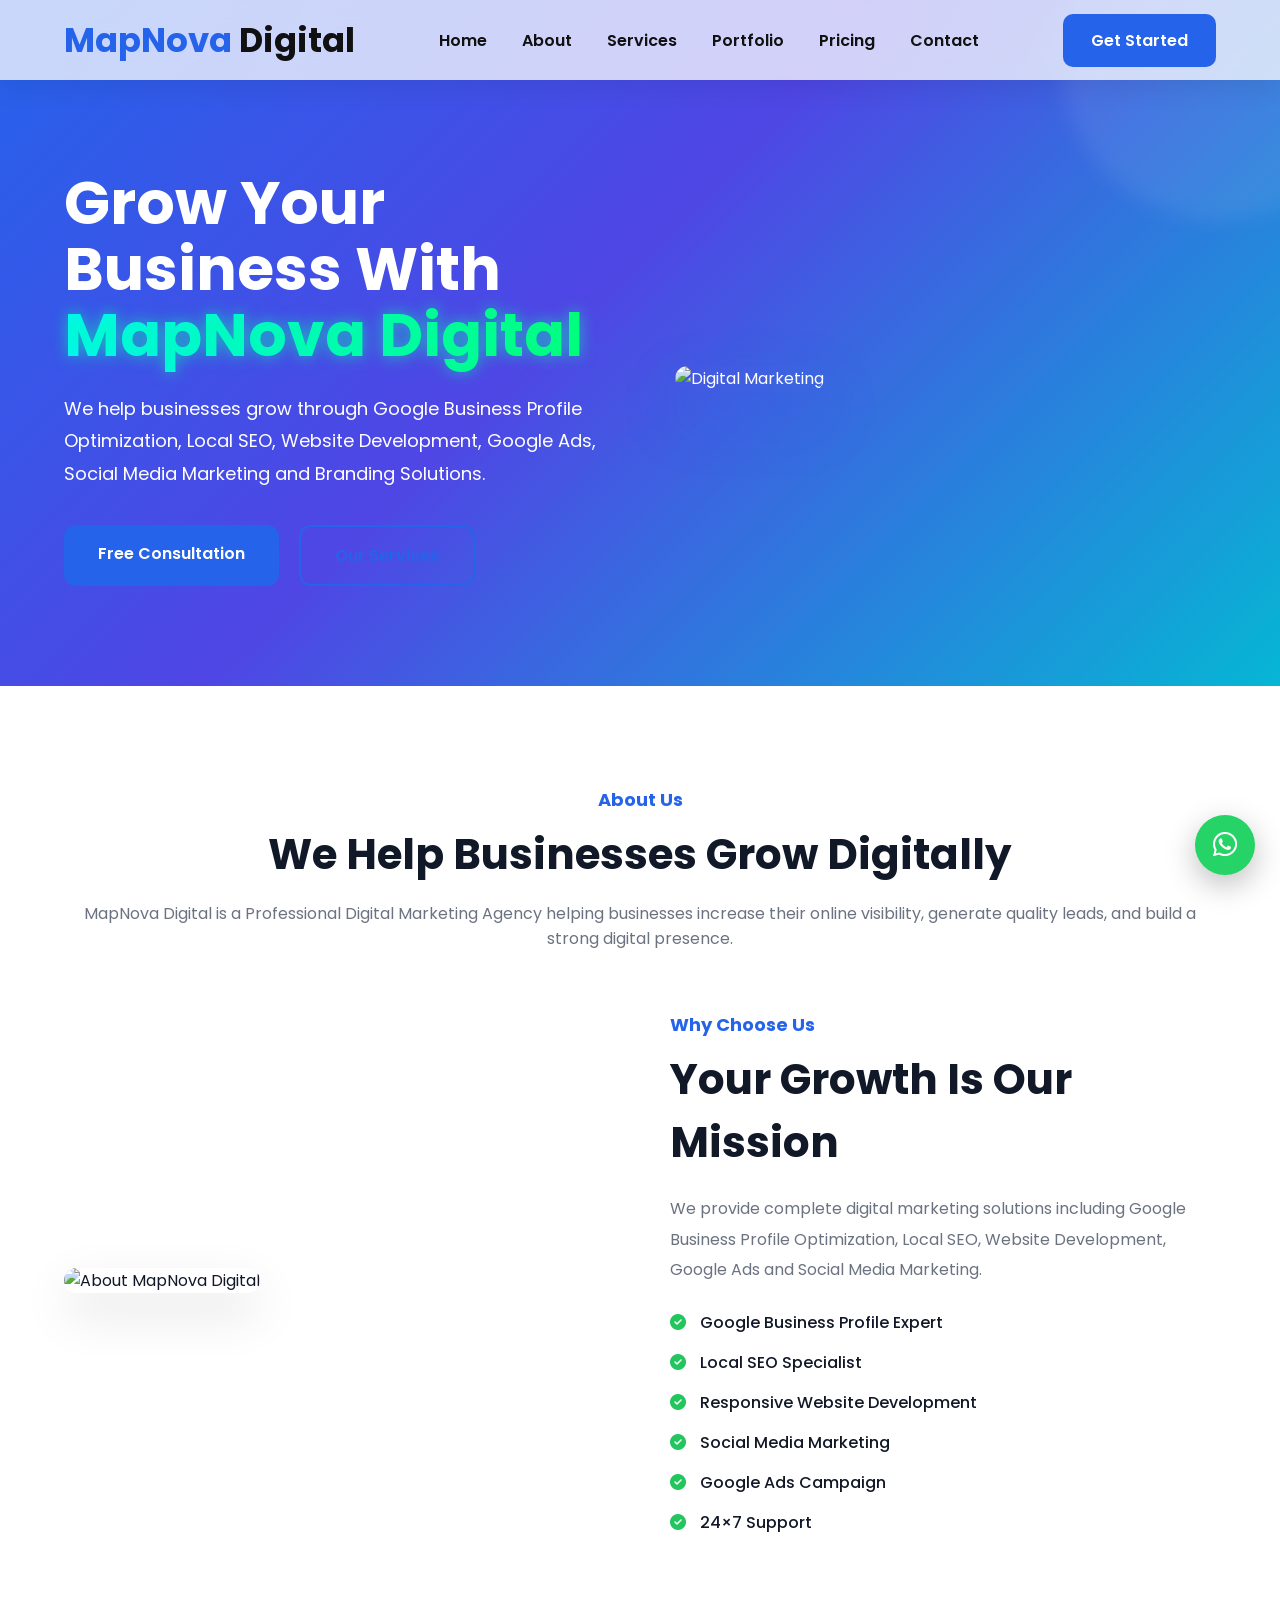
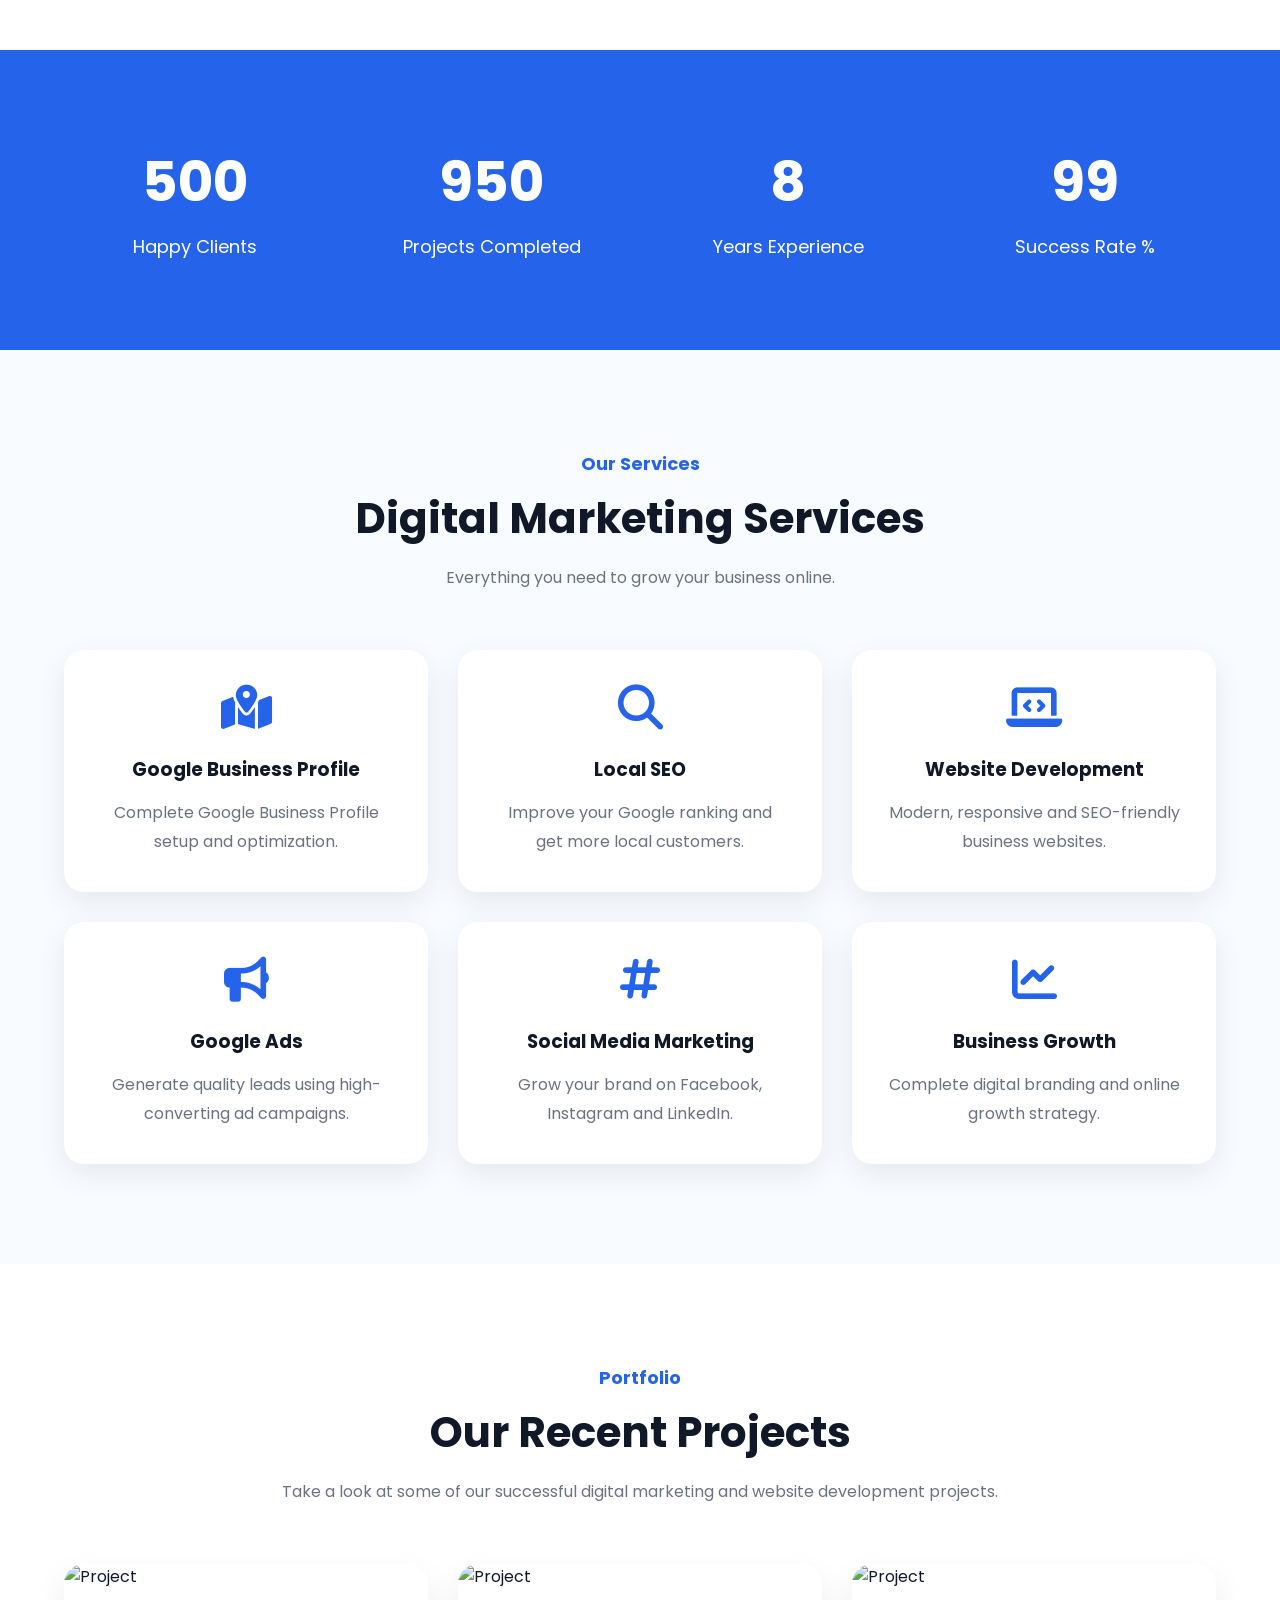
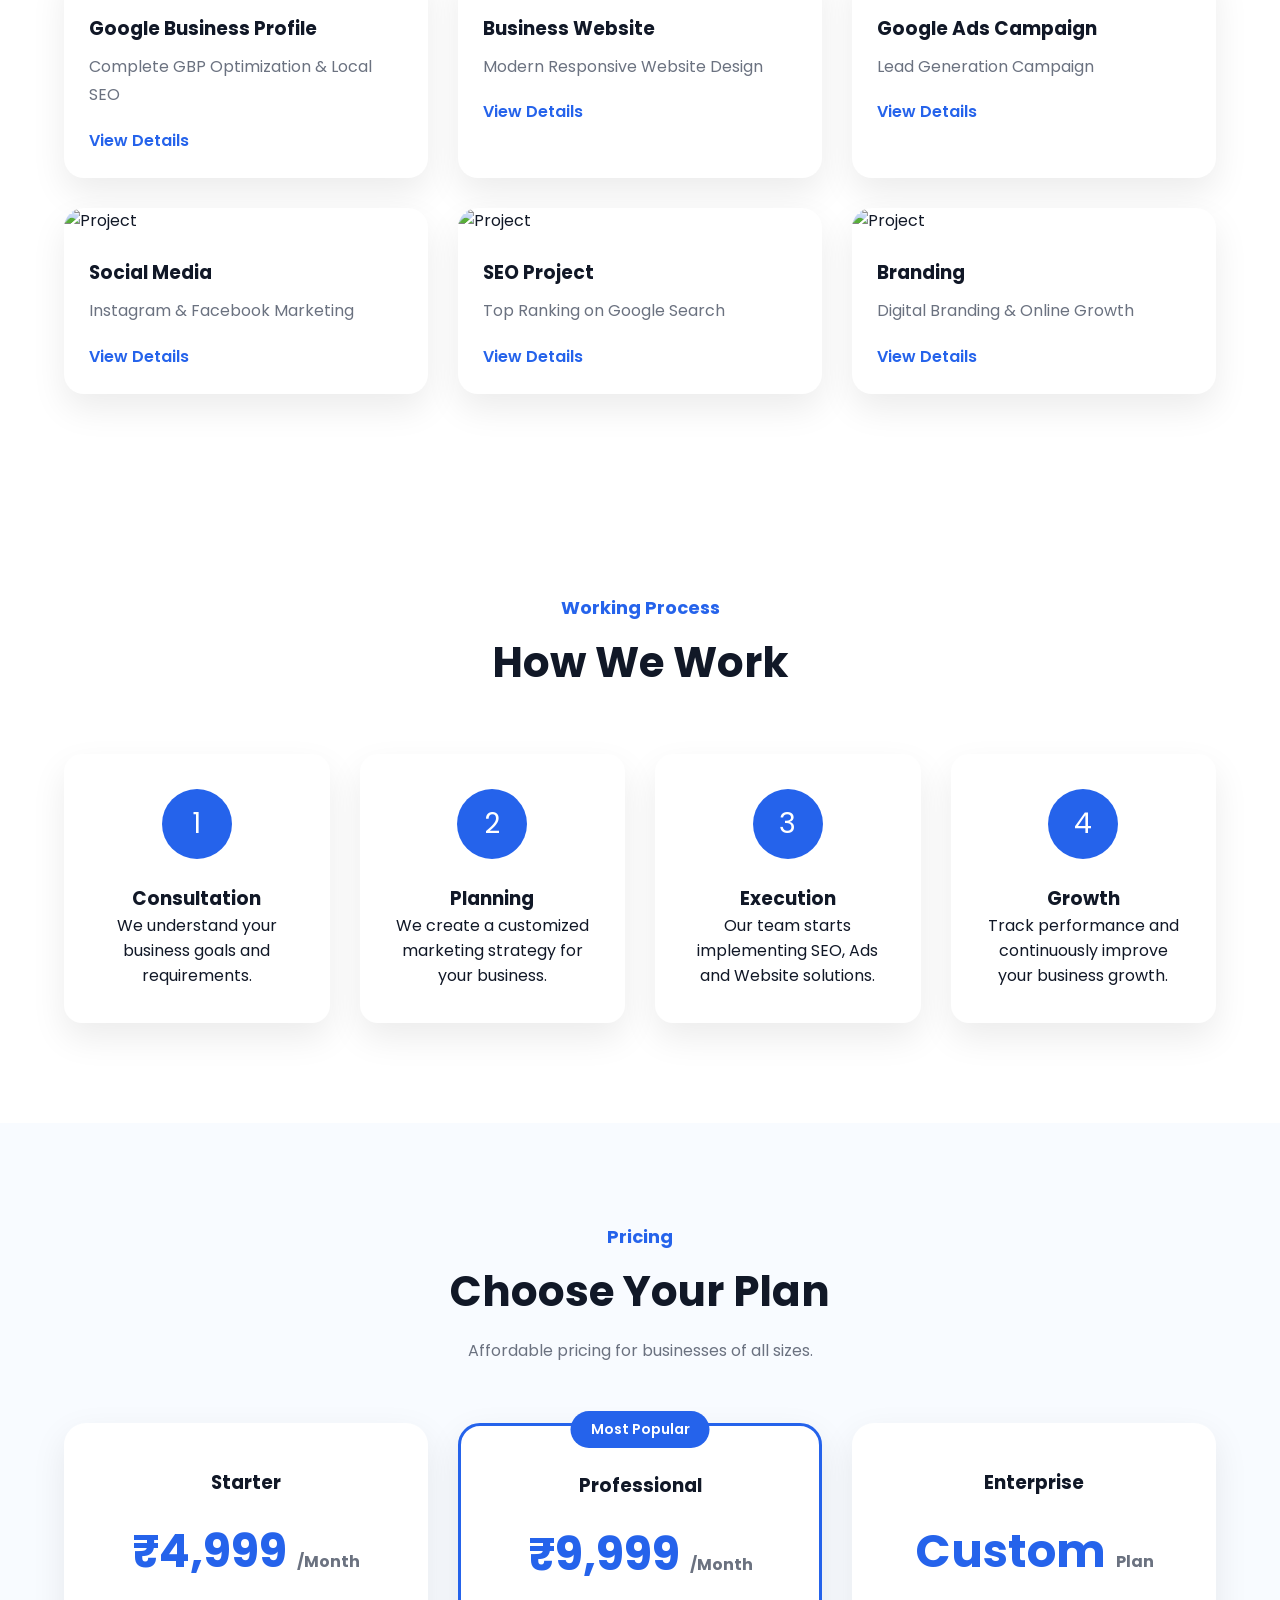
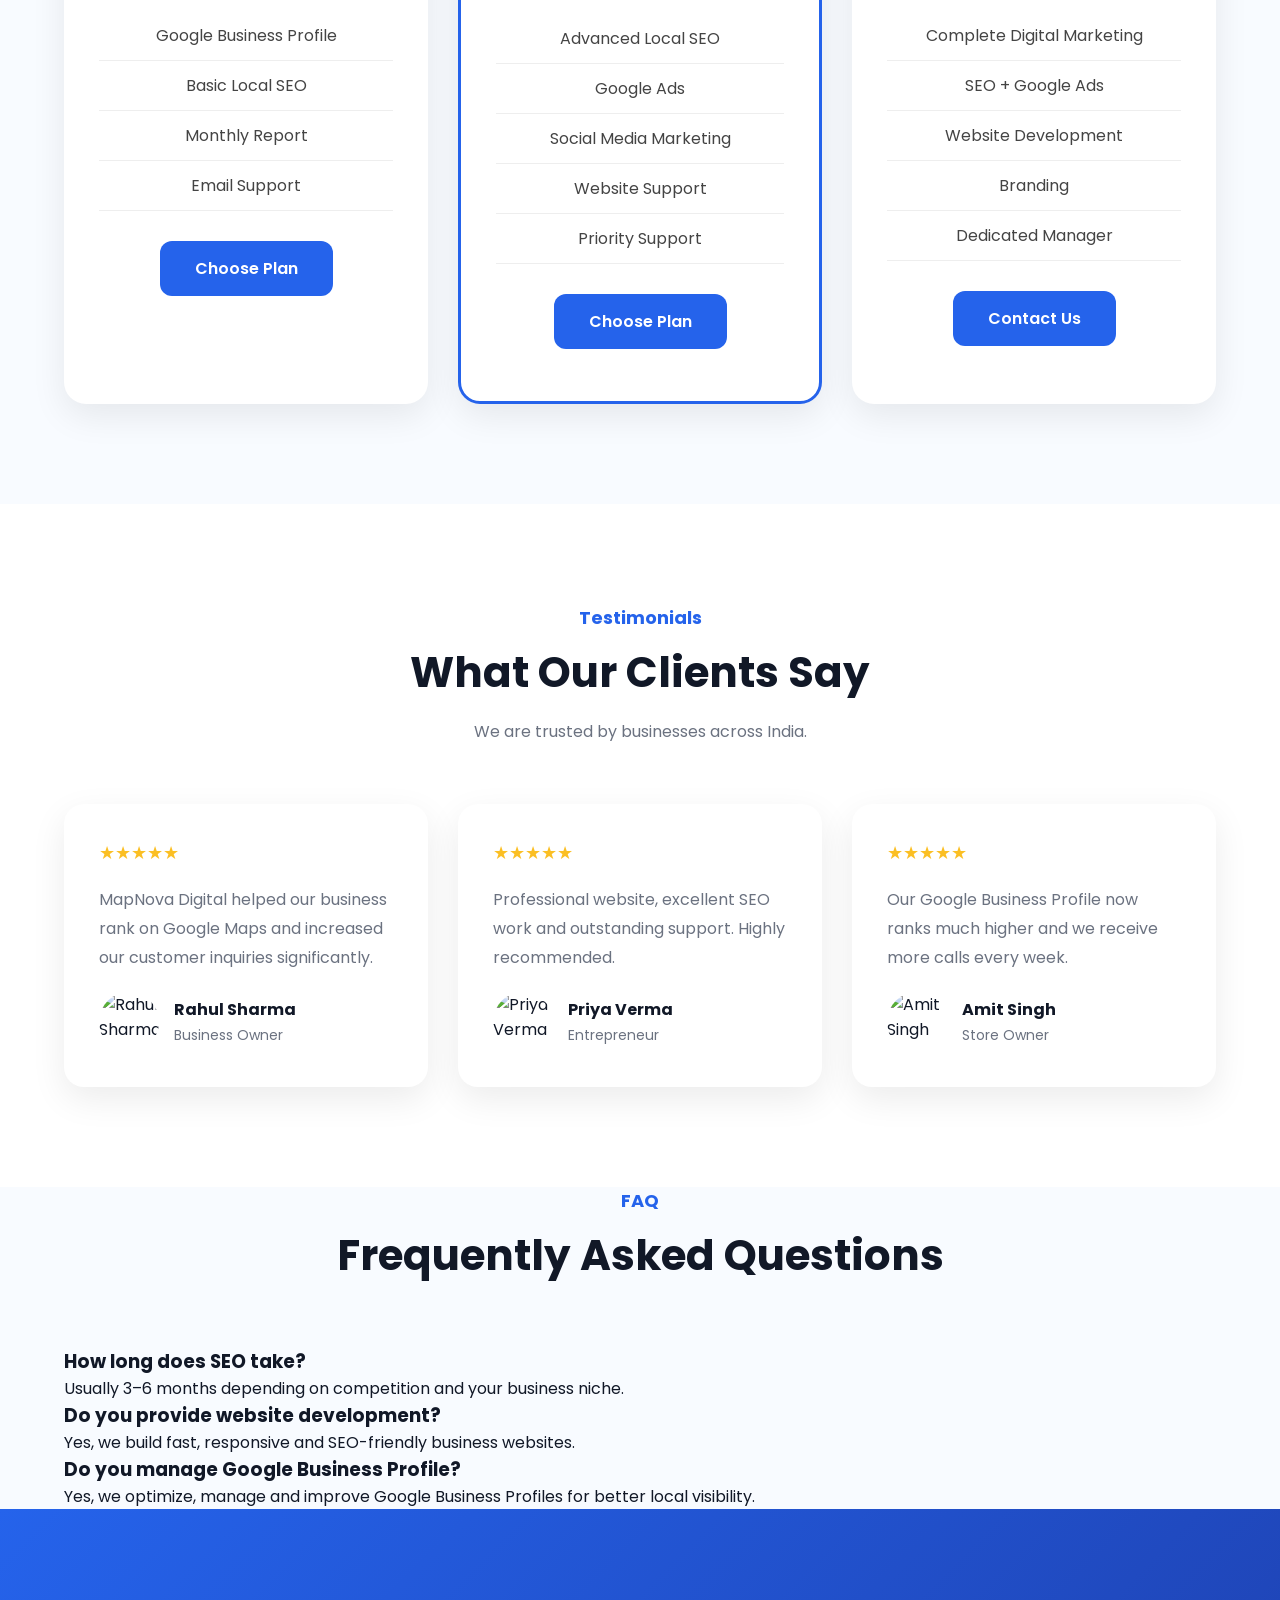
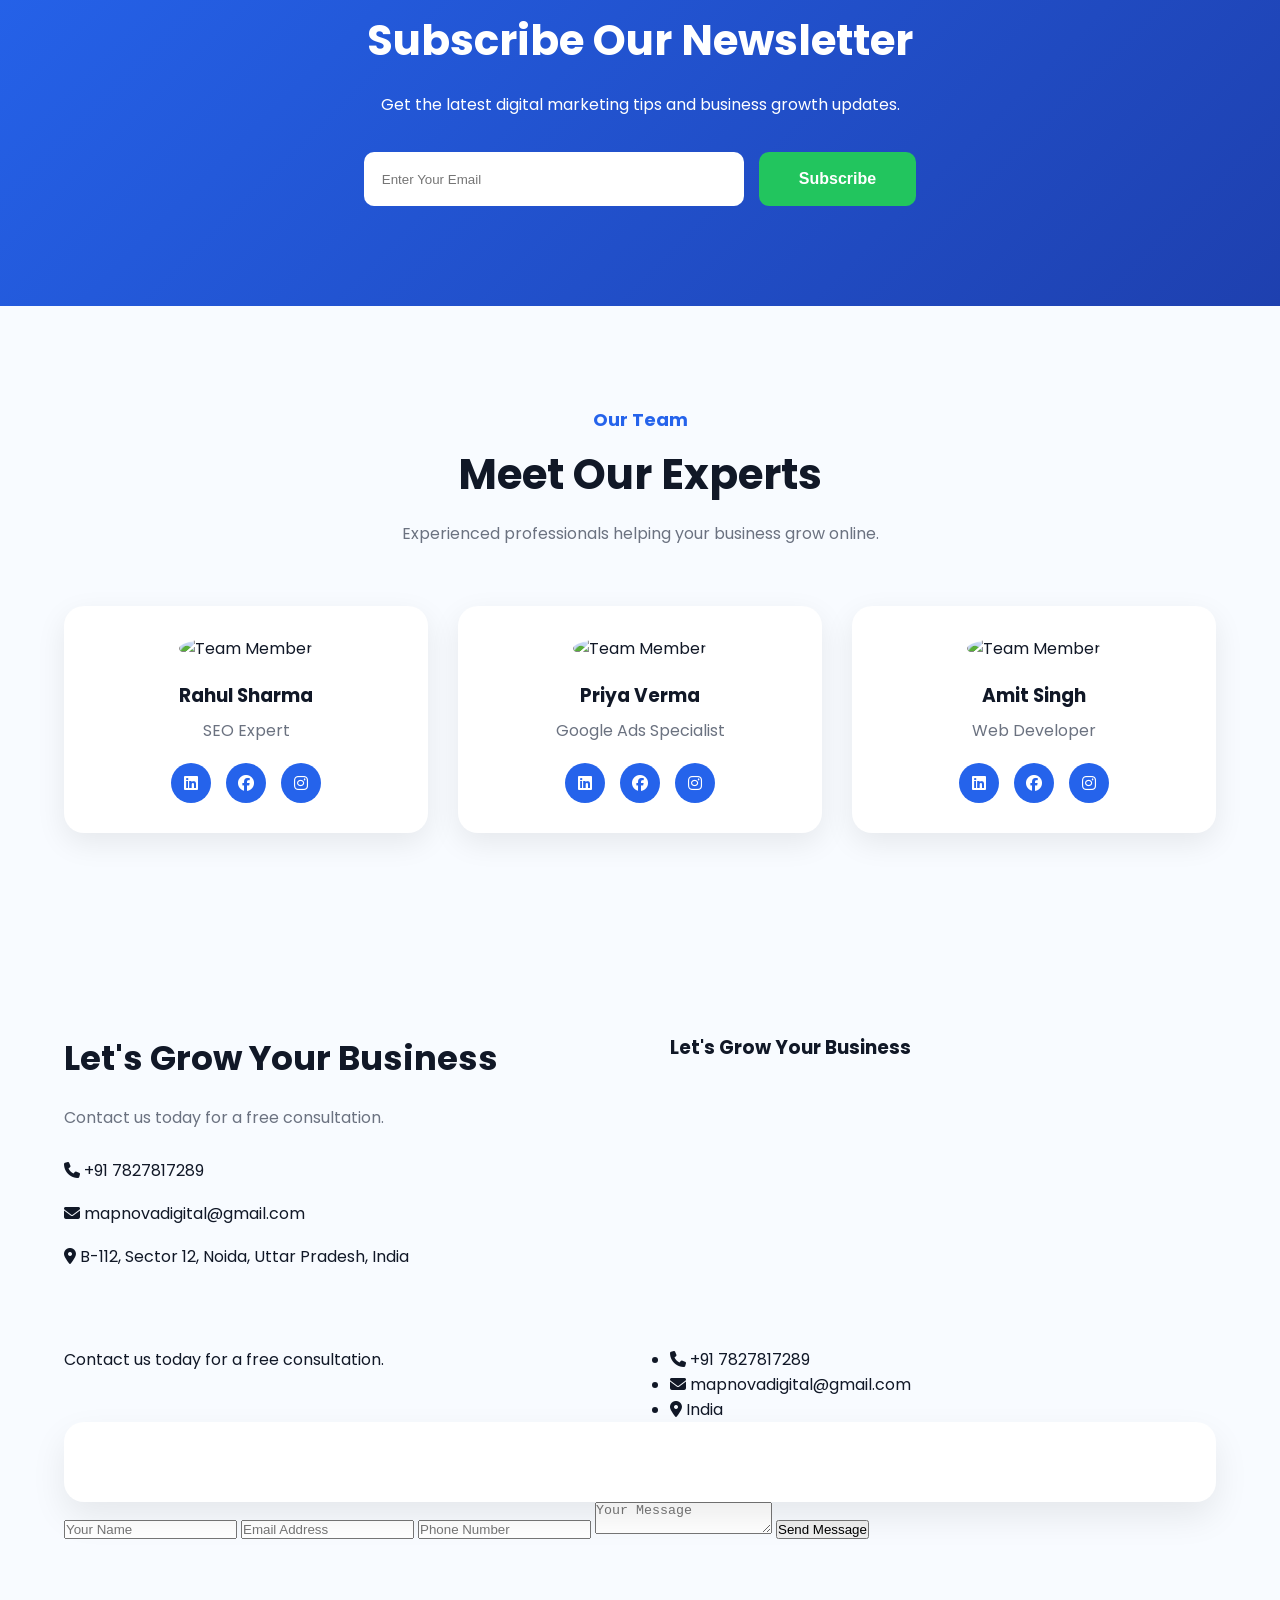
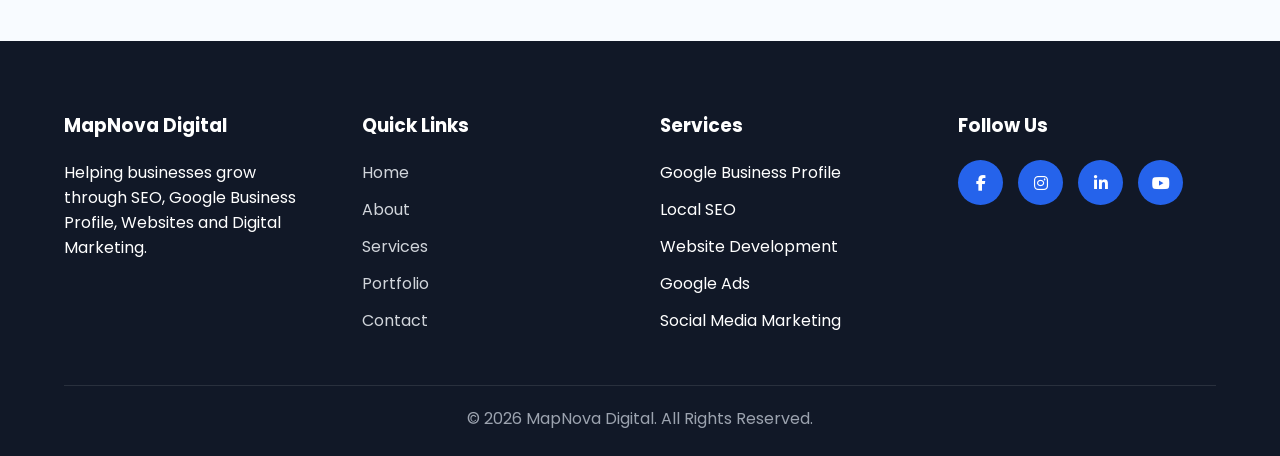
==== commit 98f7a160: "Added contact form ID" ====
--- a/index.html
+++ b/index.html
@@ -2,13 +2,47 @@
 <html lang="en">
 
 <head>
-
+<!-- Google tag (gtag.js) -->
+<script async src="https://www.googletagmanager.com/gtag/js?id=G-BEB33WTV78"></script>
+<script>
+  window.dataLayer = window.dataLayer || [];
+  function gtag(){dataLayer.push(arguments);}
+  gtag('js', new Date());
+
+  gtag('config', 'G-BEB33WTV78');
+</script>
 <meta charset="UTF-8">
 <meta http-equiv="X-UA-Compatible" content="IE=edge">
 <meta name="viewport" content="width=device-width, initial-scale=1.0">
 
-<title>MapNova Digital | Grow Your Business Online</title>
-
+<title>MapNova Digital | Best Digital Marketing Agency in India | SEO, Website & Social Media</title>
+<link rel="icon" href="images/logo.jpg">
+<link rel="shortcut icon" href="images/logo.jpg">
+<link rel="apple-touch-icon" href="images/logo.jpg">
+<meta name="description" content="MapNova Digital is a professional digital marketing agency offering SEO, Website Development, Google Ads, Social Media Marketing, Branding, and Business Growth Solutions.">
+
+<meta name="keywords" content="Digital Marketing, SEO Company, Website Development, Google Ads, Social Media Marketing, MapNova Digital, Branding, Noida, India">
+
+<meta name="robots" content="index, follow">
+
+<meta name="author" content="MapNova Digital">
+
+<link rel="canonical" href="https://t7971034-glitch.github.io/mapnova-digital/">
+
+<meta property="og:type" content="website">
+<meta property="og:title" content="MapNova Digital | Digital Marketing Agency">
+<meta property="og:description" content="Grow your business with SEO, Website Development, Google Ads and Social Media Marketing.">
+
+<meta property="og:url" content="https://t7971034-glitch.github.io/mapnova-digital/">
+
+<meta property="og:image" content="https://t7971034-glitch.github.io/mapnova-digital/images/logo.png">
+
+<!-- Twitter Card -->
+<meta name="twitter:card" content="summary_large_image">
+<meta name="twitter:title" content="MapNova Digital | Digital Marketing Agency">
+<meta name="twitter:description" content="Grow your business with SEO, Website Development, Google Ads and Social Media Marketing.">
+<meta name="twitter:image" content="https://t7971034-glitch.github.io/mapnova-digital/images/logo.png">
+<meta name="twitter:url" content="https://t7971034-glitch.github.io/mapnova-digital/">
 <meta name="description" content="MapNova Digital - Professional Digital Marketing Agency offering Google Business Profile, Local SEO, Website Development, Social Media Marketing and Google Ads.">
 
 <meta name="keywords" content="Digital Marketing, SEO, Google Business Profile, Website Development, Google Ads, MapNova Digital">
@@ -27,6 +61,95 @@
 <!-- CSS -->
 <link rel="stylesheet" href="style.css">
 
+<!-- Local Business Schema -->
+<script type="application/ld+json">
+{
+  "@context": "https://schema.org",
+  "@type": "ProfessionalService",
+  "name": "MapNova Digital",
+  "url": "https://t7971034-glitch.github.io/mapnova-digital/",
+  "logo": "https://t7971034-glitch.github.io/mapnova-digital/images/logo.png",
+  "image": "https://t7971034-glitch.github.io/mapnova-digital/images/logo.png",
+  "description": "MapNova Digital is a professional digital marketing agency offering SEO, Website Development, Google Ads, Social Media Marketing and Branding services.",
+  "telephone": "+91-7827817289",
+  "email": "info@mapnovadigital.com",
+  "address": {
+    "@type": "PostalAddress",
+    "streetAddress": "B 112 Sector 12",
+    "addressLocality": "Noida",
+    "addressRegion": "Uttar Pradesh",
+    "postalCode": "201301",
+    "addressCountry": "IN"
+  }
+}
+</script>
+<script type="application/ld+json">
+{
+  "@context": "https://schema.org",
+  "@type": "ProfessionalService",
+  "name": "MapNova Digital",
+  "url": "https://t7971034-glitch.github.io/mapnova-digital/",
+  "logo": "https://t7971034-glitch.github.io/mapnova-digital/images/logo.jpg",
+  "image": "https://t7971034-glitch.github.io/mapnova-digital/images/logo.jpg",
+  "description": "MapNova Digital is a professional digital marketing agency providing SEO, Website Development, Google Business Profile Optimization, Google Ads, Social Media Marketing, Branding and Local SEO services.",
+  "telephone": "+91-7827817289",
+  "email": "mapnovadigital@gmail.com",
+  "address": {
+    "@type": "PostalAddress",
+    "streetAddress": "B-112, Sector 12",
+    "addressLocality": "Noida",
+    "addressRegion": "Uttar Pradesh",
+    "postalCode": "201301",
+    "addressCountry": "IN"
+  },
+  "sameAs": [
+    "https://www.instagram.com/mapnovadigital"
+  ],
+  "areaServed": "India",
+  "priceRange": "₹₹",
+  "knowsAbout": [
+  "Digital Marketing",
+  "SEO",
+  "Website Development",
+  "Google Ads",
+  "Social Media Marketing",
+  "Google Business Profile Optimization",
+  "Local SEO"
+]
+}
+</script>
+<script type="application/ld+json">
+{
+  "@context": "https://schema.org",
+  "@type": "FAQPage",
+  "mainEntity": [
+    {
+      "@type": "Question",
+      "name": "What services does MapNova Digital provide?",
+      "acceptedAnswer": {
+        "@type": "Answer",
+        "text": "MapNova Digital provides SEO, Website Development, Google Business Profile Optimization, Google Ads, Social Media Marketing, Branding, and Local SEO services."
+      }
+    },
+    {
+      "@type": "Question",
+      "name": "Where is MapNova Digital located?",
+      "acceptedAnswer": {
+        "@type": "Answer",
+        "text": "MapNova Digital is located at B-112, Sector 12, Noida, Uttar Pradesh, India."
+      }
+    },
+    {
+      "@type": "Question",
+      "name": "How can I contact MapNova Digital?",
+      "acceptedAnswer": {
+        "@type": "Answer",
+        "text": "You can contact us at +91-7827817289 or email mapnovadigital@gmail.com."
+      }
+    }
+  ]
+}
+</script>
 </head>
 
 <body>
@@ -953,7 +1076,7 @@
 
 </div>
 
-<form class="contact-form fade-up">
+<form id="contact-form" class="contact-form fade-up"></form>
 
 <input type="text" placeholder="Your Name" required>
 
